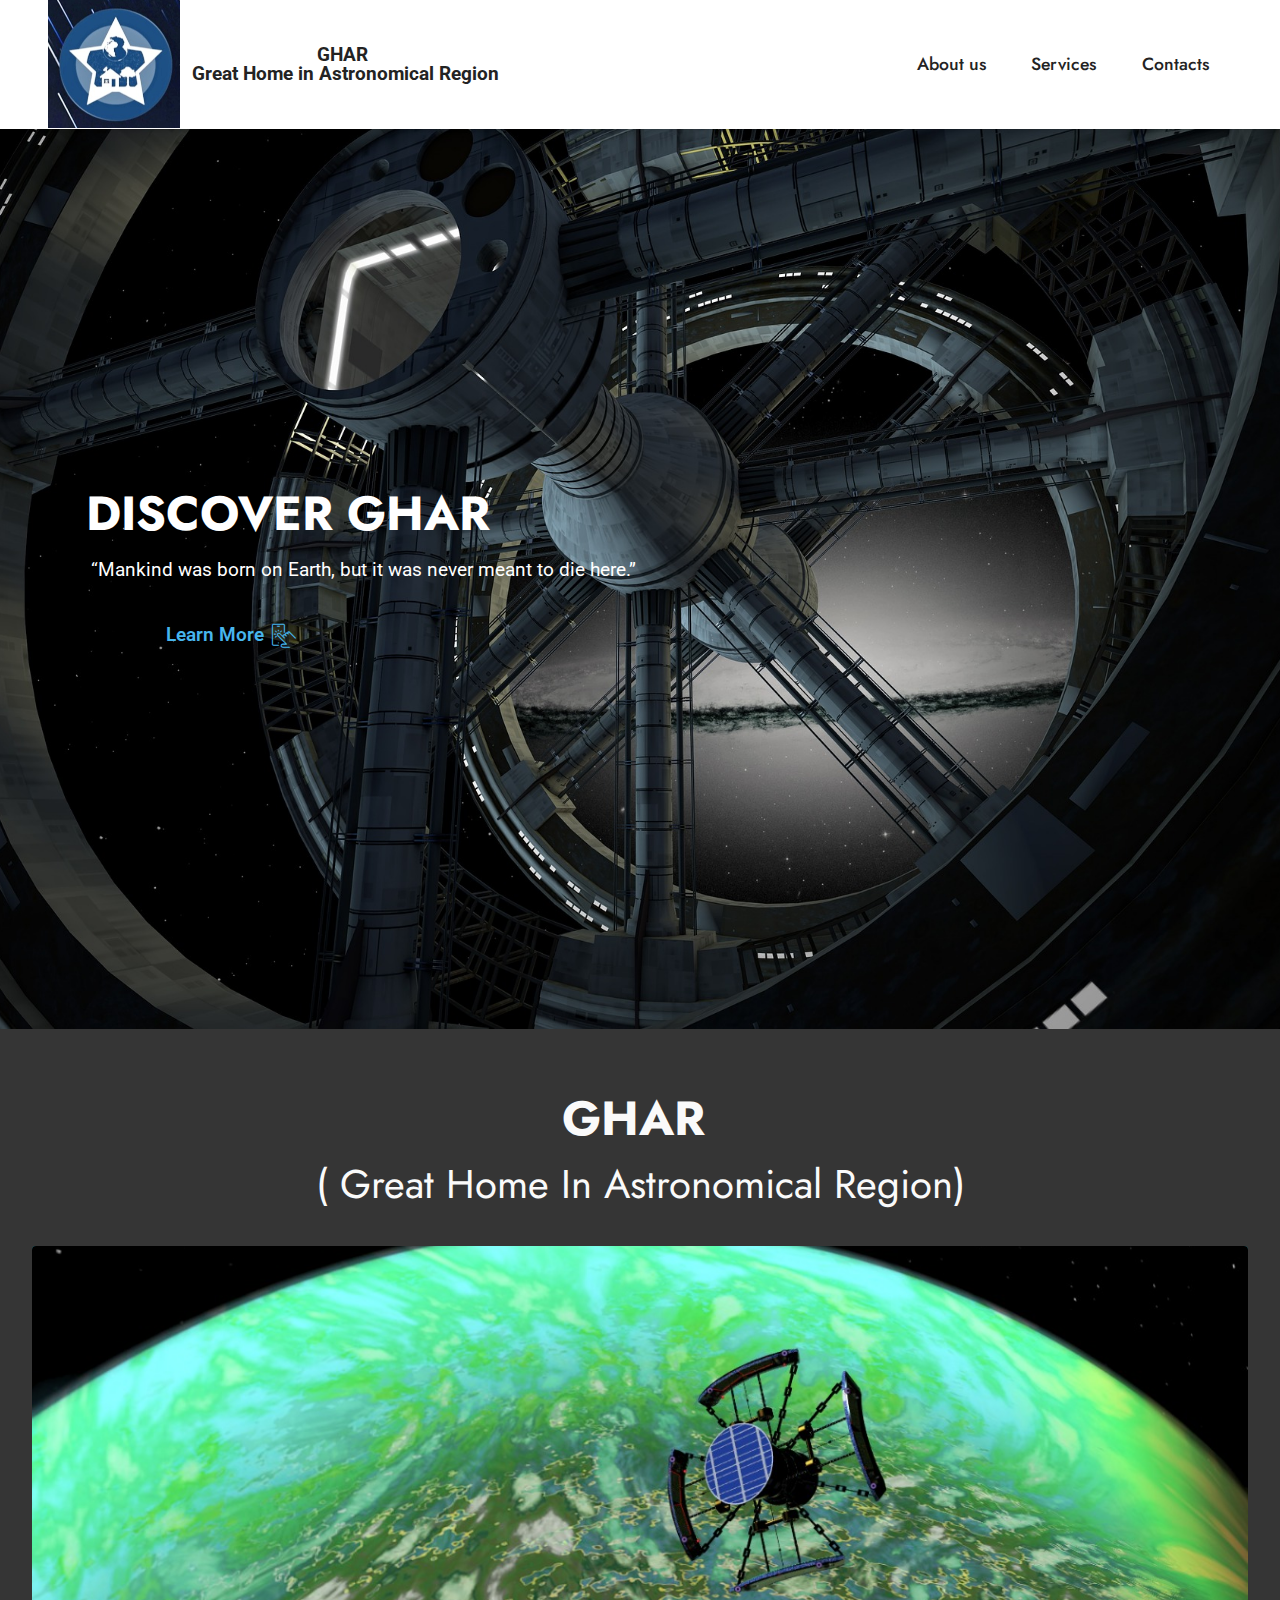
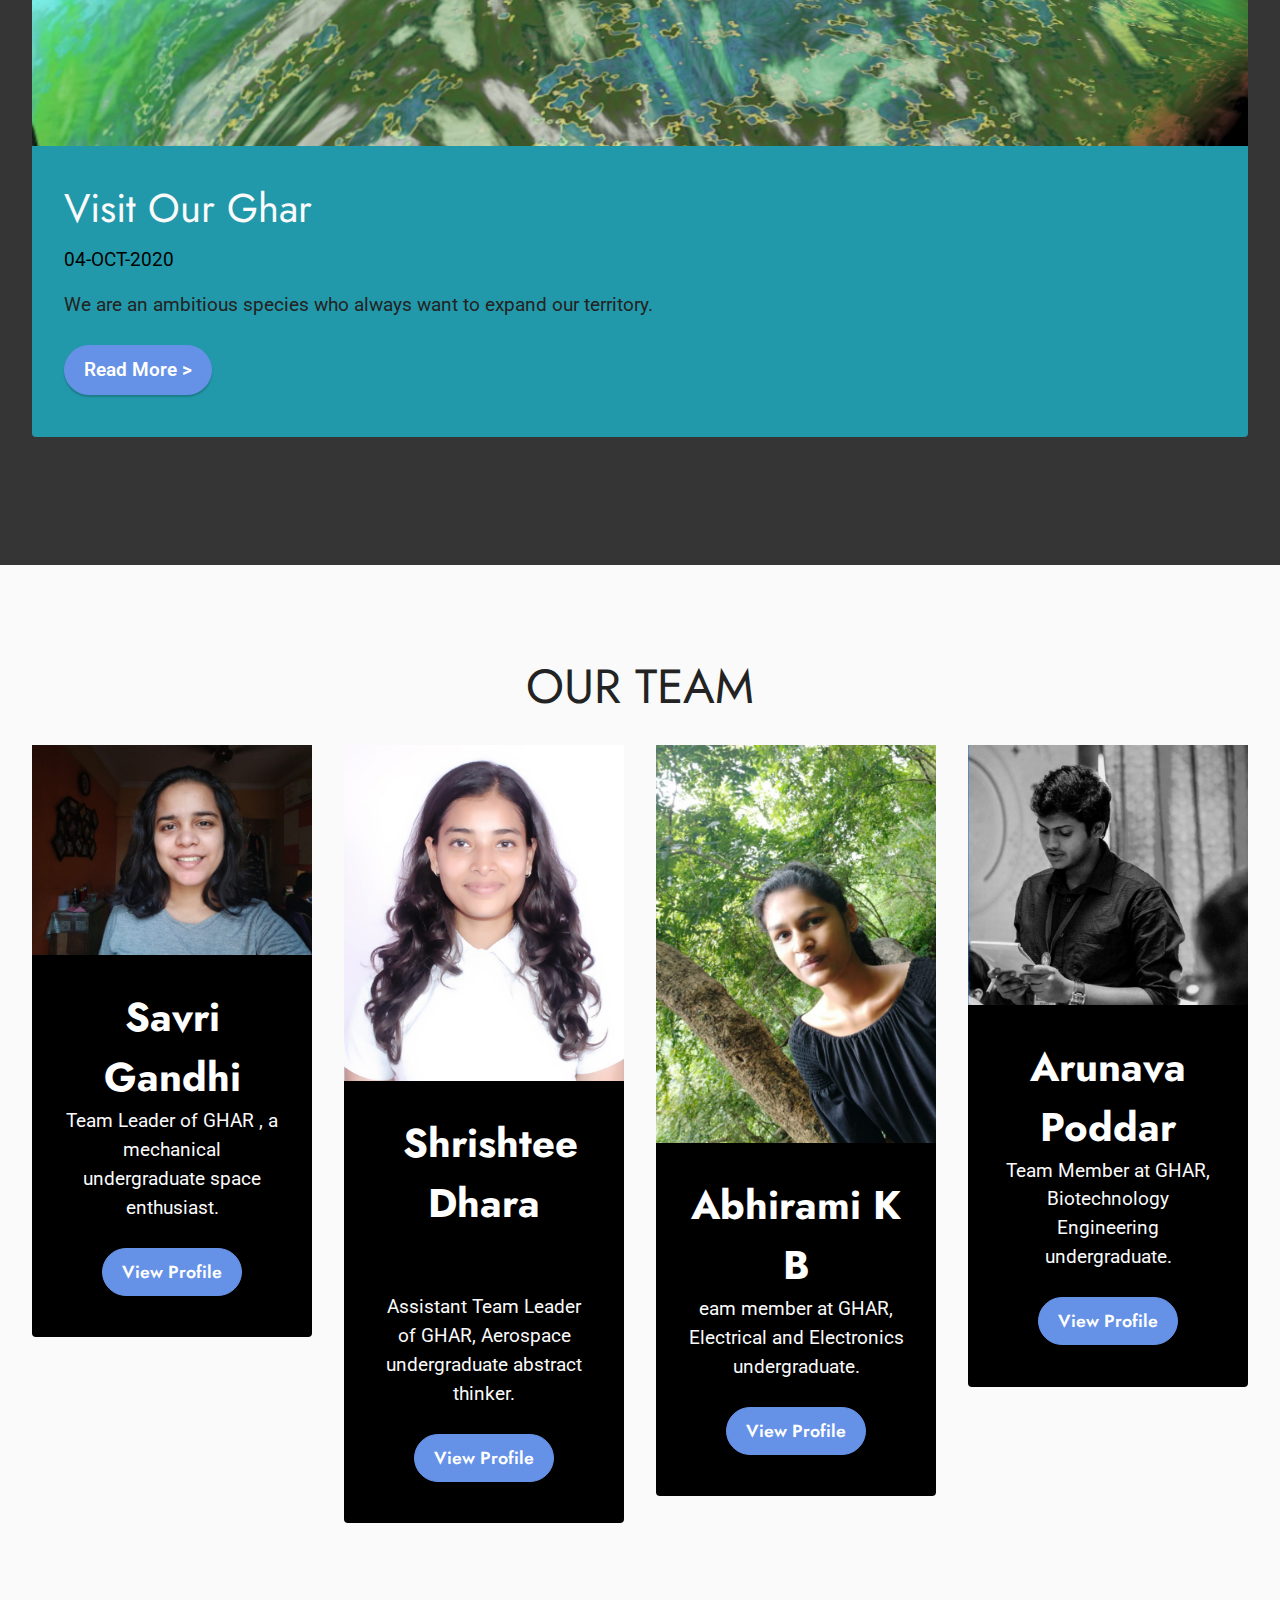
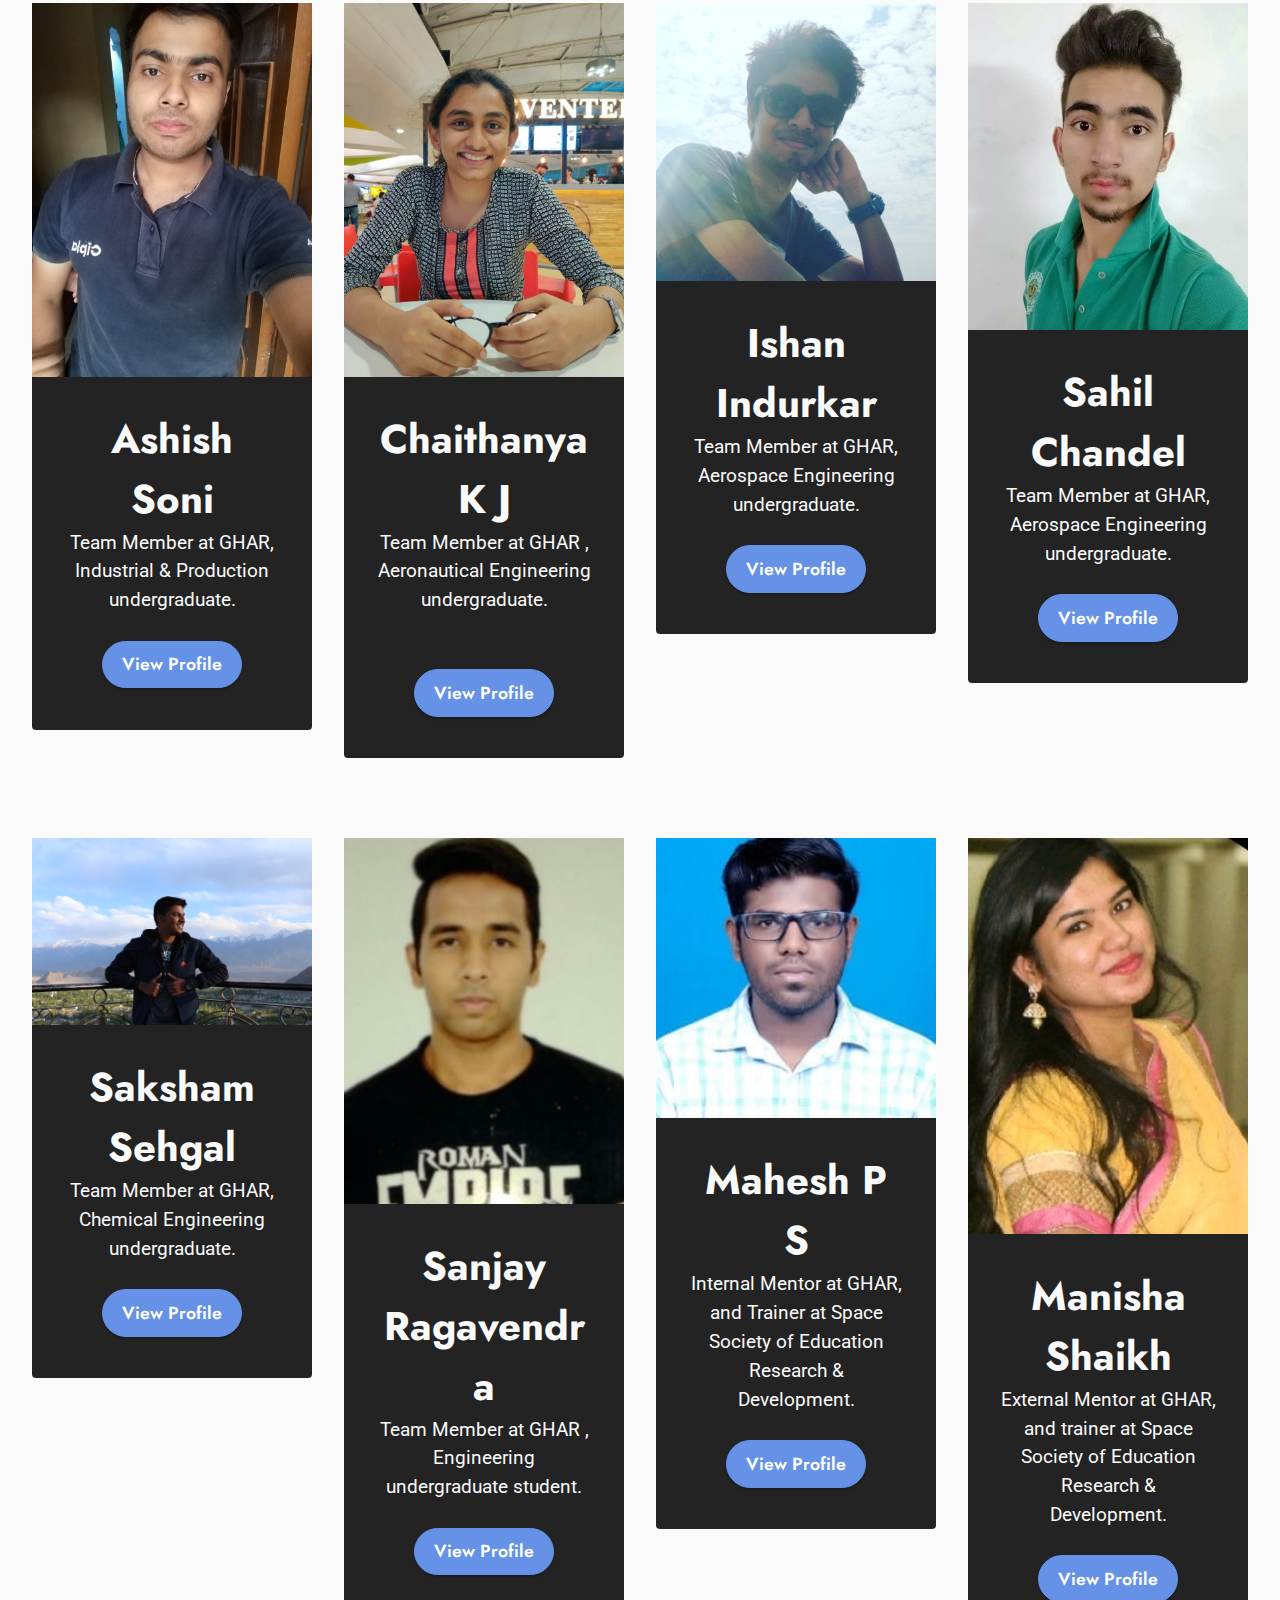
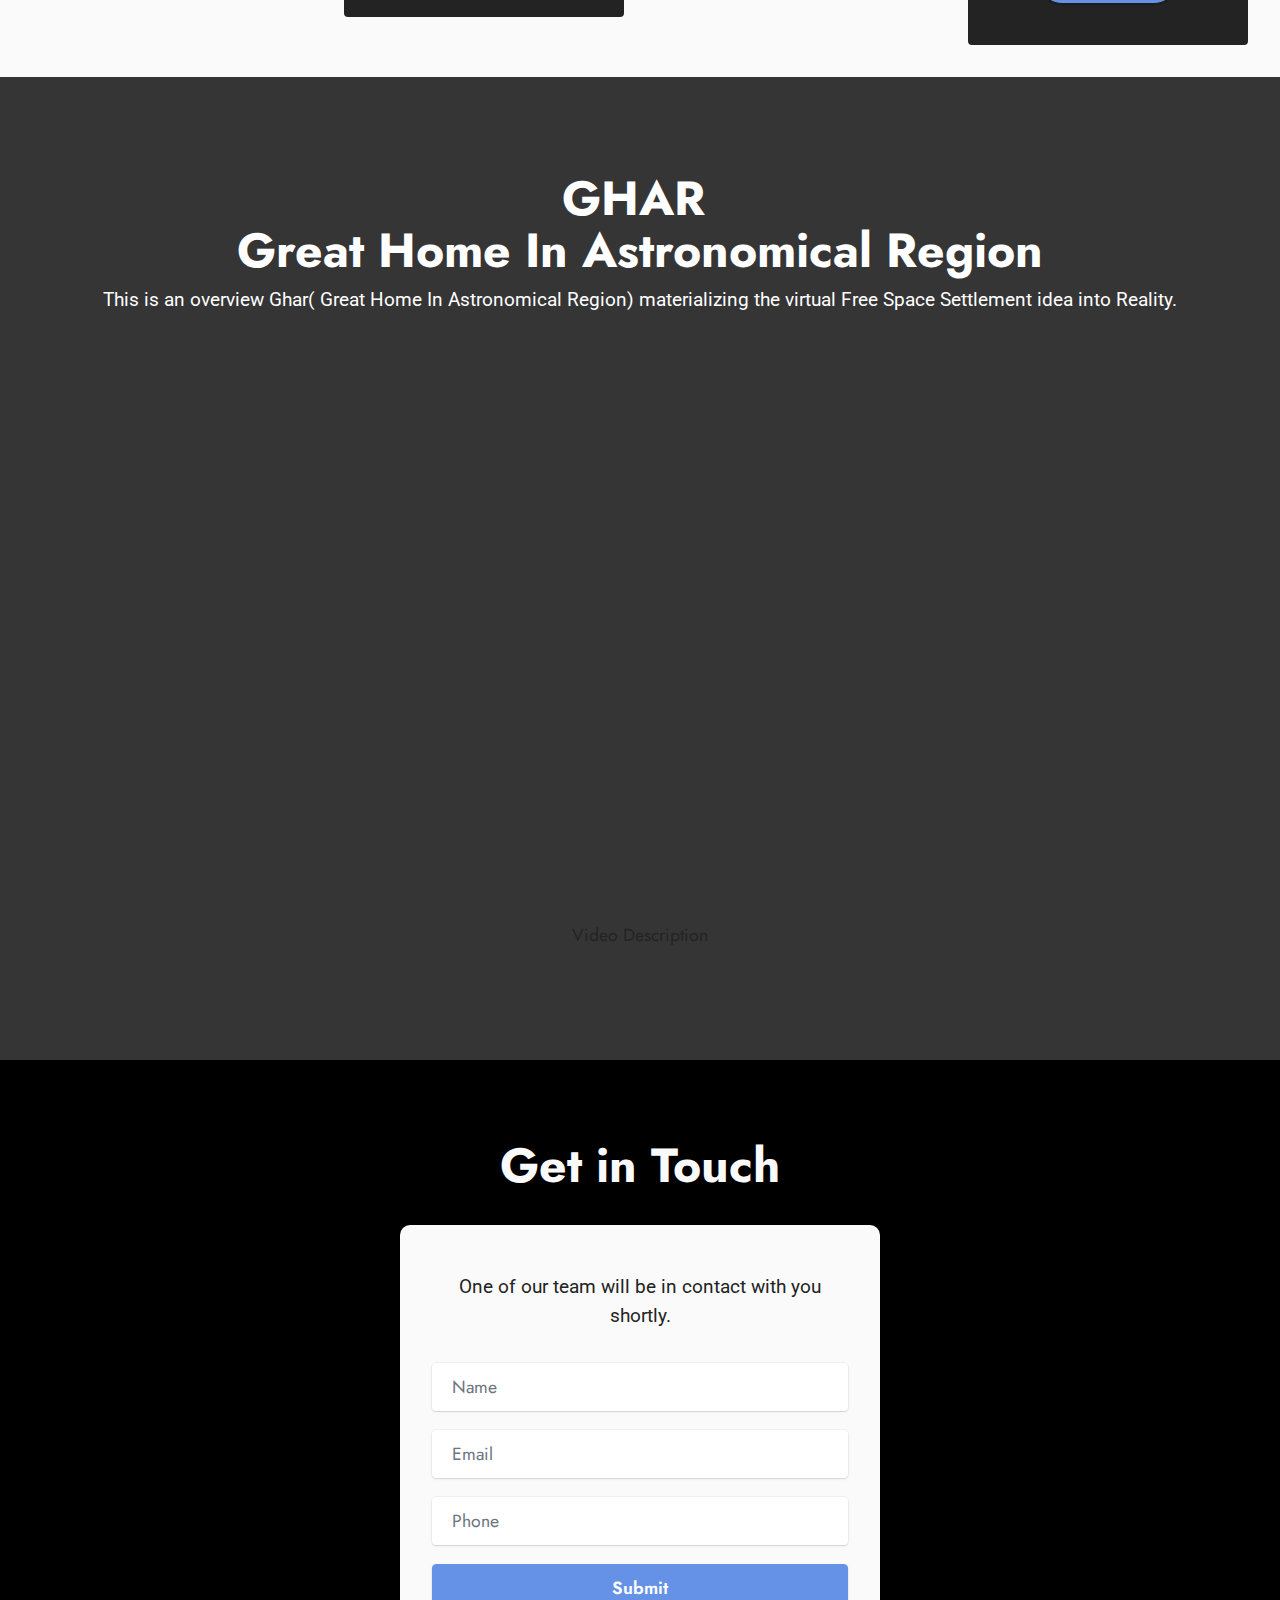
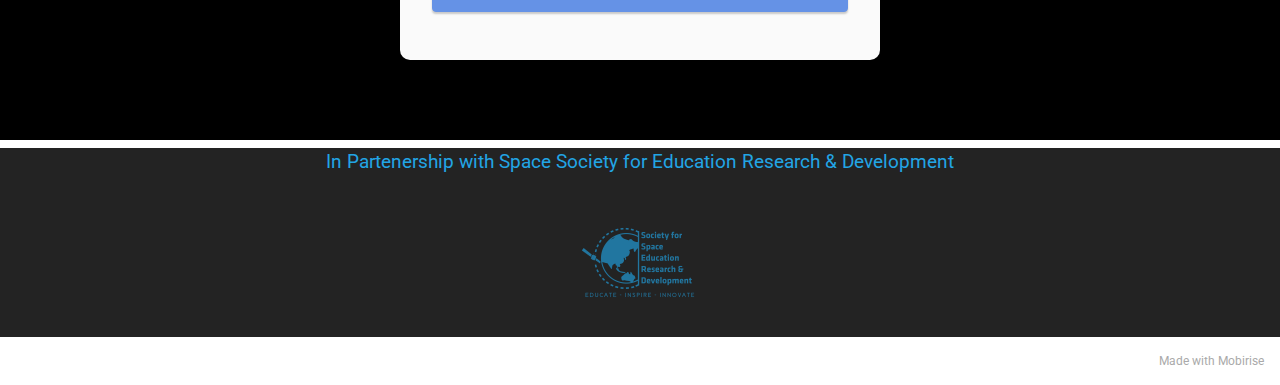
==== index.html @ 43062a73 "first commit" ====
<!DOCTYPE html>
<html  >
<head>
  <!-- Site made with Mobirise Website Builder v5.1.4, https://mobirise.com -->
  <meta charset="UTF-8">
  <meta http-equiv="X-UA-Compatible" content="IE=edge">
  <meta name="generator" content="Mobirise v5.1.4, mobirise.com">
  <meta name="viewport" content="width=device-width, initial-scale=1, minimum-scale=1">
  <link rel="shortcut icon" href="assets/images/img-20200918.jpeg" type="image/x-icon">
  <meta name="description" content="">
  
  
  <title>Home</title>
  <link rel="stylesheet" href="assets/web/assets/mobirise-icons/mobirise-icons.css">
  <link rel="stylesheet" href="assets/tether/tether.min.css">
  <link rel="stylesheet" href="assets/bootstrap/css/bootstrap.min.css">
  <link rel="stylesheet" href="assets/bootstrap/css/bootstrap-grid.min.css">
  <link rel="stylesheet" href="assets/bootstrap/css/bootstrap-reboot.min.css">
  <link rel="stylesheet" href="assets/dropdown/css/style.css">
  <link rel="stylesheet" href="assets/formstyler/jquery.formstyler.css">
  <link rel="stylesheet" href="assets/formstyler/jquery.formstyler.theme.css">
  <link rel="stylesheet" href="assets/datepicker/jquery.datetimepicker.min.css">
  <link rel="stylesheet" href="assets/socicon/css/styles.css">
  <link rel="stylesheet" href="assets/theme/css/style.css">
  <link rel="preload" as="style" href="assets/mobirise/css/mbr-additional.css"><link rel="stylesheet" href="assets/mobirise/css/mbr-additional.css" type="text/css">
  
  
  
  
</head>
<body>
  
  <section class="menu menu2 cid-scqDnvZBdP" once="menu" id="menu2-12">
    
    <nav class="navbar navbar-dropdown navbar-expand-lg">
        <div class="container-fluid">
            <div class="navbar-brand">
                <span class="navbar-logo">
                    <a href="index.html">
                        <img src="assets/images/img-20200918.jpeg" alt="Mobirise" style="height: 8rem;">
                    </a>
                </span>
                <span class="navbar-caption-wrap"><a class="navbar-caption text-black display-7" href="https://mobiri.se">&nbsp; &nbsp; &nbsp; &nbsp; &nbsp; &nbsp; &nbsp; &nbsp; &nbsp; &nbsp; &nbsp; &nbsp; &nbsp;GHAR<br>Great Home in Astronomical Region</a></span>
            </div>
            <button class="navbar-toggler" type="button" data-toggle="collapse" data-target="#navbarSupportedContent" aria-controls="navbarNavAltMarkup" aria-expanded="false" aria-label="Toggle navigation">
                <div class="hamburger">
                    <span></span>
                    <span></span>
                    <span></span>
                    <span></span>
                </div>
            </button>
            <div class="collapse navbar-collapse" id="navbarSupportedContent">
                <ul class="navbar-nav nav-dropdown nav-right" data-app-modern-menu="true"><li class="nav-item"><a class="nav-link link text-black text-primary display-4" href="page1.html">
                            About us</a></li>
                    <li class="nav-item"><a class="nav-link link text-black text-primary display-4" href="page4.html">
                            Services</a></li>
                    <li class="nav-item"><a class="nav-link link text-black text-primary display-4" href="page6.html">Contacts</a>
                    </li></ul>
                
                
            </div>
        </div>
    </nav>
</section>

<section class="header5 cid-scnBcgUCUK mbr-fullscreen" id="header5-3">

    

    

    <div class="container">
        <div class="row">
            <div class="col-12 col-lg-8">
                <h1 class="mbr-section-title mbr-fonts-style mbr-white mb-3 display-2"><strong>DISCOVER GHAR</strong></h1>
                
                <p class="mbr-text mbr-fonts-style mbr-white display-7">&nbsp;“Mankind was born on Earth, but it was never meant to die here.”</p>
                <div class="mbr-section-btn mt-3"><a class="btn btn-info-outline display-7" href="page3.html"><span class="mbri-touch mbr-iconfont mbr-iconfont-btn"></span>&nbsp; &nbsp; &nbsp; &nbsp; &nbsp; &nbsp; Learn More</a></div>
            </div>
        </div>
    </div>
</section>

<section class="content2 cid-scnMSJC30h" id="content2-4">
    
    
    <div class="container-fluid">
        <div class="mbr-section-head">
            <h4 class="mbr-section-title mbr-fonts-style align-center mb-0 display-2"><strong>GHAR&nbsp;</strong></h4>
            <h5 class="mbr-section-subtitle mbr-fonts-style align-center mb-0 mt-2 display-5">( Great Home In Astronomical Region)</h5>
        </div>
        <div class="row mt-4">
            
            
            <div class="item features-image сol-12 col-md-6 col-lg-12">
                <div class="item-wrapper">
                    <div class="item-img">
                        <img src="assets/images/whatsapp-image-2020-09-18-at-10.02.08-pm-2.jpeg" alt="" title="" data-slide-to="1">
                    </div>
                    <div class="item-content">
                        <h5 class="item-title mbr-fonts-style display-5"><a href="#top" class="text-white">V</a>isit Our Ghar</h5>
                        <h6 class="item-subtitle mbr-fonts-style mt-1 display-7">04-OCT-2020</h6>
                        <p class="mbr-text mbr-fonts-style mt-3 display-7">We are an ambitious species who always want to expand our territory.</p>
                    </div>
                    <div class="mbr-section-btn item-footer mt-2"><a href="page2.html" class="btn btn-primary item-btn display-7" target="_blank">Read More
                            &gt;</a></div>
                </div>
            </div>

        </div>
    </div>
</section>

<section class="team1 cid-scnSsCZl9y" id="team1-6">
    

    
    <div class="container-fluid">
        <div class="row justify-content-center">
            <div class="col-12">
                <h3 class="mbr-section-title mbr-fonts-style align-center mb-4 display-2">OUR TEAM</h3>
                
            </div>
            <div class="col-sm-6 col-lg-3">
                <div class="card-wrap">
                    <div class="image-wrap">
                        <img src="assets/images/savri.jpeg" alt="">
                    </div>
                    <div class="content-wrap">
                        <h5 class="mbr-section-title card-title mbr-fonts-style align-center m-0 display-5">
                            <strong>Savri Gandhi</strong></h5>
                        
                        <p class="card-text mbr-fonts-style align-center display-7">
                            Team Leader of GHAR , a mechanical undergraduate space enthusiast.
                        </p>
                        
                        <div class="mbr-section-btn card-btn align-center"><a class="btn btn-primary display-4" href="page1.html">View
                                Profile</a></div>
                    </div>
                </div>
            </div>

            <div class="col-sm-6 col-lg-3">
                <div class="card-wrap">
                    <div class="image-wrap">
                        <img src="assets/images/shrishtee.jpg" alt="">
                    </div>
                    <div class="content-wrap">
                        <h5 class="mbr-section-title card-title mbr-fonts-style align-center m-0 display-5"><strong>&nbsp;Shrishtee Dhara</strong><br><div><strong><br></strong></div></h5>
                        
                        <p class="card-text mbr-fonts-style align-center display-7">
                            Assistant Team Leader of GHAR, Aerospace undergraduate abstract thinker.
                        </p>
                        
                        <div class="mbr-section-btn card-btn align-center"><a class="btn btn-primary display-4" href="page1.html">View
                                Profile</a></div>
                    </div>
                </div>
            </div>

            <div class="col-sm-6 col-lg-3">
                <div class="card-wrap">
                    <div class="image-wrap">
                        <img src="assets/images/whatsapp-image-2020-09-19-at-11.09.50-am.jpeg" alt="">
                    </div>
                    <div class="content-wrap">
                        <h5 class="mbr-section-title card-title mbr-fonts-style align-center m-0 display-5">
                            <strong>Abhirami K B</strong></h5>
                        
                        <p class="card-text mbr-fonts-style align-center display-7">
                            eam member at GHAR,  Electrical and Electronics undergraduate.
                        </p>
                        
                        <div class="mbr-section-btn card-btn align-center"><a class="btn btn-primary display-4" href="page1.html">View
                                Profile</a></div>
                    </div>
                </div>
            </div>

            <div class="col-sm-6 col-lg-3">
                <div class="card-wrap">
                    <div class="image-wrap">
                        <img src="assets/images/arunava.jpeg" alt="">
                    </div>
                    <div class="content-wrap">
                        <h5 class="mbr-section-title card-title mbr-fonts-style align-center m-0 display-5">
                            <strong>Arunava Poddar</strong></h5>
                        
                        <p class="card-text mbr-fonts-style align-center display-7">
                            Team Member at GHAR, Biotechnology Engineering undergraduate.
                        </p>
                        
                        <div class="mbr-section-btn card-btn align-center"><a class="btn btn-primary display-4" href="page1.html">View
                                Profile</a></div>
                    </div>
                </div>
            </div>
        </div>
    </div>
</section>

<section class="team1 cid-scnRM4qOjs" id="team1-5">
    

    
    <div class="container-fluid">
        <div class="row justify-content-center">
            
            <div class="col-sm-6 col-lg-3">
                <div class="card-wrap">
                    <div class="image-wrap">
                        <img src="assets/images/ashish.jpg" alt="">
                    </div>
                    <div class="content-wrap">
                        <h5 class="mbr-section-title card-title mbr-fonts-style align-center m-0 display-5">
                            <strong>Ashish Soni</strong></h5>
                        
                        <p class="card-text mbr-fonts-style align-center display-7">
                            Team Member at GHAR, Industrial &amp; Production undergraduate.
                        </p>
                        
                        <div class="mbr-section-btn card-btn align-center"><a class="btn btn-primary display-4" href="page1.html">View
                                Profile</a></div>
                    </div>
                </div>
            </div>

            <div class="col-sm-6 col-lg-3">
                <div class="card-wrap">
                    <div class="image-wrap">
                        <img src="assets/images/chaithanya.jpeg" alt="">
                    </div>
                    <div class="content-wrap">
                        <h5 class="mbr-section-title card-title mbr-fonts-style align-center m-0 display-5"><strong>Chaithanya</strong><br><strong>K J</strong></h5>
                        
                        <p class="card-text mbr-fonts-style align-center display-7">Team Member at GHAR , Aeronautical Engineering undergraduate.
<br>
<br></p>
                        
                        <div class="mbr-section-btn card-btn align-center"><a class="btn btn-primary display-4" href="page1.html">View
                                Profile</a></div>
                    </div>
                </div>
            </div>

            <div class="col-sm-6 col-lg-3">
                <div class="card-wrap">
                    <div class="image-wrap">
                        <img src="assets/images/ishan.jpg" alt="">
                    </div>
                    <div class="content-wrap">
                        <h5 class="mbr-section-title card-title mbr-fonts-style align-center m-0 display-5">
                            <strong>Ishan Indurkar</strong></h5>
                        
                        <p class="card-text mbr-fonts-style align-center display-7">
                            Team Member at GHAR, Aerospace Engineering undergraduate.
                        </p>
                        
                        <div class="mbr-section-btn card-btn align-center"><a class="btn btn-primary display-4" href="page1.html">View
                                Profile</a></div>
                    </div>
                </div>
            </div>

            <div class="col-sm-6 col-lg-3">
                <div class="card-wrap">
                    <div class="image-wrap">
                        <img src="assets/images/sahil.jpg" alt="">
                    </div>
                    <div class="content-wrap">
                        <h5 class="mbr-section-title card-title mbr-fonts-style align-center m-0 display-5">
                            <strong>Sahil Chandel</strong></h5>
                        
                        <p class="card-text mbr-fonts-style align-center display-7">
                            Team Member at GHAR, Aerospace Engineering undergraduate.
                        </p>
                        
                        <div class="mbr-section-btn card-btn align-center"><a class="btn btn-primary display-4" href="page1.html">View
                                Profile</a></div>
                    </div>
                </div>
            </div>
        </div>
    </div>
</section>

<section class="team1 cid-scnSHO1whN" id="team1-7">
    

    
    <div class="container-fluid">
        <div class="row justify-content-center">
            
            <div class="col-sm-6 col-lg-3">
                <div class="card-wrap">
                    <div class="image-wrap">
                        <img src="assets/images/saksham.jpg" alt="">
                    </div>
                    <div class="content-wrap">
                        <h5 class="mbr-section-title card-title mbr-fonts-style align-center m-0 display-5">
                            <strong>Saksham Sehgal</strong></h5>
                        
                        <p class="card-text mbr-fonts-style align-center display-7">
                            Team Member at GHAR, Chemical Engineering undergraduate.
                        </p>
                        
                        <div class="mbr-section-btn card-btn align-center"><a class="btn btn-primary display-4" href="page1.html#top">View
                                Profile</a></div>
                    </div>
                </div>
            </div>

            <div class="col-sm-6 col-lg-3">
                <div class="card-wrap">
                    <div class="image-wrap">
                        <img src="assets/images/sanjay.jpeg" alt="">
                    </div>
                    <div class="content-wrap">
                        <h5 class="mbr-section-title card-title mbr-fonts-style align-center m-0 display-5"><strong>Sanjay Ragavendra</strong></h5>
                        
                        <p class="card-text mbr-fonts-style align-center display-7">
                            Team Member at GHAR , Engineering undergraduate student.
                        </p>
                        
                        <div class="mbr-section-btn card-btn align-center"><a class="btn btn-primary display-4" href="page1.html">View
                                Profile</a></div>
                    </div>
                </div>
            </div>

            <div class="col-sm-6 col-lg-3">
                <div class="card-wrap">
                    <div class="image-wrap">
                        <img src="assets/images/whatsapp-image-2020-09-19-at-2.46.21-pm.jpeg" alt="">
                    </div>
                    <div class="content-wrap">
                        <h5 class="mbr-section-title card-title mbr-fonts-style align-center m-0 display-5">
                            <strong>Mahesh P S</strong></h5>
                        
                        <p class="card-text mbr-fonts-style align-center display-7">
                            Internal Mentor at GHAR, and Trainer at Space Society of Education Research &amp; Development.
                        </p>
                        
                        <div class="mbr-section-btn card-btn align-center"><a class="btn btn-primary display-4" href="page1.html">View
                                Profile</a></div>
                    </div>
                </div>
            </div>

            <div class="col-sm-6 col-lg-3">
                <div class="card-wrap">
                    <div class="image-wrap">
                        <img src="assets/images/whatsapp-image-2020-10-04-at-1.12.18-am-1.jpeg" alt="">
                    </div>
                    <div class="content-wrap">
                        <h5 class="mbr-section-title card-title mbr-fonts-style align-center m-0 display-5">
                            <strong>Manisha Shaikh</strong></h5>
                        
                        <p class="card-text mbr-fonts-style align-center display-7">
                            External Mentor at GHAR, and trainer at  Space Society of Education Research &amp; Development.
                        </p>
                        
                        <div class="mbr-section-btn card-btn align-center"><a class="btn btn-primary display-4" href="page1.html">View
                                Profile</a></div>
                    </div>
                </div>
            </div>
        </div>
    </div>
</section>

<section class="video2 cid-sco1nKkfFO" id="video2-b">
    
    <div class="container-fluid">
        <div class="mbr-section-head">
            <h4 class="mbr-section-title mbr-fonts-style mb-0 display-2"><strong>
</strong><strong>GHAR&nbsp;</strong><div><strong>Great Home  In Astronomical Region</strong></div></h4>
            <h5 class="mbr-section-subtitle mbr-fonts-style mb-0 mt-2 display-7">This is an overview Ghar( Great Home In Astronomical Region) materializing the virtual  Free Space Settlement idea into Reality.</h5>
        </div>
        <div class="row justify-content-center mt-4">
            <div class="col-12 col-md-10 video-block">
                <div class="video-wrapper"><iframe class="mbr-embedded-video" src="https://www.youtube.com/embed/SiAWsEVXSsI?rel=0&amp;amp;showinfo=0&amp;autoplay=0&amp;loop=1&amp;playlist=SiAWsEVXSsI" width="1280" height="720" frameborder="0" allowfullscreen></iframe></div>
                <p class="mbr-text pt-2 mbr-fonts-style display-4">
                    Video Description</p>
            </div>
        </div>
    </div>
</section>

<section class="form7 cid-sco2lfPu9M" id="form7-c">
    
    
    <div class="container-fluid">
        <div class="mbr-section-head">
            <h3 class="mbr-section-title mbr-fonts-style align-center mb-0 display-2">
                <strong>Get in Touch</strong>
            </h3>
            
        </div>
        <div class="row justify-content-center mt-4">
            <div class="col-lg-8 mx-auto mbr-form" data-form-type="formoid">
                <form action="https://mobirise.eu/" method="POST" class="mbr-form form-with-styler mx-auto" data-form-title="Form Name"><input type="hidden" name="email" data-form-email="true" value="lYOd7QyeZ1qCd3fjA8U1o+JxtVrUhR7jkcw4ZWvYOfRMK33Sd+93iRNIFNrggWBL3nld9Vk3CM0ZCP5HFBXytjmUnpD17dxBKLvxLBdPIrpJaLJlfKikTRDmyIKpATkQ">
                    <p class="mbr-text mbr-fonts-style align-center mb-4 display-7">
                        One of our team will be in contact with you shortly.
                    </p>
                    <div class="">
                        <div hidden="hidden" data-form-alert="" class="alert alert-success col-12">Thanks for filling
                            out the form!</div>
                        <div hidden="hidden" data-form-alert-danger="" class="alert alert-danger col-12">Oops...! some
                            problem!</div>
                    </div>
                    <div class="dragArea row">
                        <div class="col-lg-12 col-md-12 col-sm-12 form-group" data-for="name">
                            <input type="text" name="name" placeholder="Name" data-form-field="name" class="form-control" value="" id="name-form7-c">
                        </div>
                        <div class="col-lg-12 col-md-12 col-sm-12 form-group" data-for="email">
                            <input type="email" name="email" placeholder="Email" data-form-field="email" class="form-control" value="" id="email-form7-c">
                        </div>
                        <div data-for="phone" class="col-lg-12 col-md-12 col-sm-12 form-group">
                            <input type="tel" name="phone" placeholder="Phone" data-form-field="phone" class="form-control" pattern="[0-9]{3}-[0-9]{3}-[0-9]{4}" value="" id="phone-form7-c">
                        </div>
                        <div class="col-auto mbr-section-btn align-center">
                            <button type="submit" class="btn btn-primary display-4">Submit</button>
                        </div>
                    </div>
                </form>
            </div>
        </div>
    </div>
</section>

<section class="clients1 cid-sco59koRHY" id="clients1-g">
    
    <div class="images-container container-fluid">
        <div class="mbr-section-head">
            
            
            <p class="mbr-text mbr-fonts-style align-center mt-2 display-7">
                In Partenership with Space Society for Education Research &amp; Development</p>
        </div>
        <div class="row justify-content-center mt-4">
            <div class="col-md-3 card">
                <img src="assets/images/for-cad-1-240x160.png" alt="">
            </div>
            
            
            
            
            
            
            
        </div>
    </div>
</section><section style="background-color: #fff; font-family: -apple-system, BlinkMacSystemFont, 'Segoe UI', 'Roboto', 'Helvetica Neue', Arial, sans-serif; color:#aaa; font-size:12px; padding: 0; align-items: center; display: flex;"><a href="https://mobirise.site/j" style="flex: 1 1; height: 3rem; padding-left: 1rem;"></a><p style="flex: 0 0 auto; margin:0; padding-right:1rem;">Made with <a href="https://mobirise.site/a" style="color:#aaa;">Mobirise</a></p></section><script src="assets/web/assets/jquery/jquery.min.js"></script>  <script src="assets/popper/popper.min.js"></script>  <script src="assets/tether/tether.min.js"></script>  <script src="assets/bootstrap/js/bootstrap.min.js"></script>  <script src="assets/smoothscroll/smooth-scroll.js"></script>  <script src="assets/dropdown/js/nav-dropdown.js"></script>  <script src="assets/dropdown/js/navbar-dropdown.js"></script>  <script src="assets/touchswipe/jquery.touch-swipe.min.js"></script>  <script src="assets/playervimeo/vimeo_player.js"></script>  <script src="assets/formstyler/jquery.formstyler.js"></script>  <script src="assets/formstyler/jquery.formstyler.min.js"></script>  <script src="assets/datepicker/jquery.datetimepicker.full.js"></script>  <script src="assets/theme/js/script.js"></script>  <script src="assets/formoid/formoid.min.js"></script>  
  
  
</body>
</html>
---- assets/web/assets/mobirise-icons/mobirise-icons.css ----
@font-face {
  font-family: 'MobiriseIcons';
  src:  url('mobirise-icons.eot?spat4u');
  src:  url('mobirise-icons.eot?spat4u#iefix') format('embedded-opentype'),
    url('mobirise-icons.ttf?spat4u') format('truetype'),
    url('mobirise-icons.woff?spat4u') format('woff'),
    url('mobirise-icons.svg?spat4u#MobiriseIcons') format('svg');
  font-weight: normal;
  font-style: normal;
  font-display: swap;
}

[class^="mbri-"], [class*=" mbri-"] {
  /* use !important to prevent issues with browser extensions that change fonts */
  font-family: MobiriseIcons !important;
  speak: none;
  font-style: normal;
  font-weight: normal;
  font-variant: normal;
  text-transform: none;
  line-height: 1;

  /* Better Font Rendering =========== */
  -webkit-font-smoothing: antialiased;
  -moz-osx-font-smoothing: grayscale;
}

.mbri-add-submenu:before {
  content: "\e900";
}
.mbri-alert:before {
  content: "\e901";
}
.mbri-align-center:before {
  content: "\e902";
}
.mbri-align-justify:before {
  content: "\e903";
}
.mbri-align-left:before {
  content: "\e904";
}
.mbri-align-right:before {
  content: "\e905";
}
.mbri-android:before {
  content: "\e906";
}
.mbri-apple:before {
  content: "\e907";
}
.mbri-arrow-down:before {
  content: "\e908";
}
.mbri-arrow-next:before {
  content: "\e909";
}
.mbri-arrow-prev:before {
  content: "\e90a";
}
.mbri-arrow-up:before {
  content: "\e90b";
}
.mbri-bold:before {
  content: "\e90c";
}
.mbri-bookmark:before {
  content: "\e90d";
}
.mbri-bootstrap:before {
  content: "\e90e";
}
.mbri-briefcase:before {
  content: "\e90f";
}
.mbri-browse:before {
  content: "\e910";
}
.mbri-bulleted-list:before {
  content: "\e911";
}
.mbri-calendar:before {
  content: "\e912";
}
.mbri-camera:before {
  content: "\e913";
}
.mbri-cart-add:before {
  content: "\e914";
}
.mbri-cart-full:before {
  content: "\e915";
}
.mbri-cash:before {
  content: "\e916";
}
.mbri-change-style:before {
  content: "\e917";
}
.mbri-chat:before {
  content: "\e918";
}
.mbri-clock:before {
  content: "\e919";
}
.mbri-close:before {
  content: "\e91a";
}
.mbri-cloud:before {
  content: "\e91b";
}
.mbri-code:before {
  content: "\e91c";
}
.mbri-contact-form:before {
  content: "\e91d";
}
.mbri-credit-card:before {
  content: "\e91e";
}
.mbri-cursor-click:before {
  content: "\e91f";
}
.mbri-cust-feedback:before {
  content: "\e920";
}
.mbri-database:before {
  content: "\e921";
}
.mbri-delivery:before {
  content: "\e922";
}
.mbri-desktop:before {
  content: "\e923";
}
.mbri-devices:before {
  content: "\e924";
}
.mbri-down:before {
  content: "\e925";
}
.mbri-download:before {
  content: "\e989";
}
.mbri-drag-n-drop:before {
  content: "\e927";
}
.mbri-drag-n-drop2:before {
  content: "\e928";
}
.mbri-edit:before {
  content: "\e929";
}
.mbri-edit2:before {
  content: "\e92a";
}
.mbri-error:before {
  content: "\e92b";
}
.mbri-extension:before {
  content: "\e92c";
}
.mbri-features:before {
  content: "\e92d";
}
.mbri-file:before {
  content: "\e92e";
}
.mbri-flag:before {
  content: "\e92f";
}
.mbri-folder:before {
  content: "\e930";
}
.mbri-gift:before {
  content: "\e931";
}
.mbri-github:before {
  content: "\e932";
}
.mbri-globe:before {
  content: "\e933";
}
.mbri-globe-2:before {
  content: "\e934";
}
.mbri-growing-chart:before {
  content: "\e935";
}
.mbri-hearth:before {
  content: "\e936";
}
.mbri-help:before {
  content: "\e937";
}
.mbri-home:before {
  content: "\e938";
}
.mbri-hot-cup:before {
  content: "\e939";
}
.mbri-idea:before {
  content: "\e93a";
}
.mbri-image-gallery:before {
  content: "\e93b";
}
.mbri-image-slider:before {
  content: "\e93c";
}
.mbri-info:before {
  content: "\e93d";
}
.mbri-italic:before {
  content: "\e93e";
}
.mbri-key:before {
  content: "\e93f";
}
.mbri-laptop:before {
  content: "\e940";
}
.mbri-layers:before {
  content: "\e941";
}
.mbri-left-right:before {
  content: "\e942";
}
.mbri-left:before {
  content: "\e943";
}
.mbri-letter:before {
  content: "\e944";
}
.mbri-like:before {
  content: "\e945";
}
.mbri-link:before {
  content: "\e946";
}
.mbri-lock:before {
  content: "\e947";
}
.mbri-login:before {
  content: "\e948";
}
.mbri-logout:before {
  content: "\e949";
}
.mbri-magic-stick:before {
  content: "\e94a";
}
.mbri-map-pin:before {
  content: "\e94b";
}
.mbri-menu:before {
  content: "\e94c";
}
.mbri-mobile:before {
  content: "\e94d";
}
.mbri-mobile2:before {
  content: "\e94e";
}
.mbri-mobirise:before {
  content: "\e94f";
}
.mbri-more-horizontal:before {
  content: "\e950";
}
.mbri-more-vertical:before {
  content: "\e951";
}
.mbri-music:before {
  content: "\e952";
}
.mbri-new-file:before {
  content: "\e953";
}
.mbri-numbered-list:before {
  content: "\e954";
}
.mbri-opened-folder:before {
  content: "\e955";
}
.mbri-pages:before {
  content: "\e956";
}
.mbri-paper-plane:before {
  content: "\e957";
}
.mbri-paperclip:before {
  content: "\e958";
}
.mbri-photo:before {
  content: "\e959";
}
.mbri-photos:before {
  content: "\e95a";
}
.mbri-pin:before {
  content: "\e95b";
}
.mbri-play:before {
  content: "\e95c";
}
.mbri-plus:before {
  content: "\e95d";
}
.mbri-preview:before {
  content: "\e95e";
}
.mbri-print:before {
  content: "\e95f";
}
.mbri-protect:before {
  content: "\e960";
}
.mbri-question:before {
  content: "\e961";
}
.mbri-quote-left:before {
  content: "\e962";
}
.mbri-quote-right:before {
  content: "\e963";
}
.mbri-refresh:before {
  content: "\e964";
}
.mbri-responsive:before {
  content: "\e965";
}
.mbri-right:before {
  content: "\e966";
}
.mbri-rocket:before {
  content: "\e967";
}
.mbri-sad-face:before {
  content: "\e968";
}
.mbri-sale:before {
  content: "\e969";
}
.mbri-save:before {
  content: "\e96a";
}
.mbri-search:before {
  content: "\e96b";
}
.mbri-setting:before {
  content: "\e96c";
}
.mbri-setting2:before {
  content: "\e96d";
}
.mbri-setting3:before {
  content: "\e96e";
}
.mbri-share:before {
  content: "\e96f";
}
.mbri-shopping-bag:before {
  content: "\e970";
}
.mbri-shopping-basket:before {
  content: "\e971";
}
.mbri-shopping-cart:before {
  content: "\e972";
}
.mbri-sites:before {
  content: "\e973";
}
.mbri-smile-face:before {
  content: "\e974";
}
.mbri-speed:before {
  content: "\e975";
}
.mbri-star:before {
  content: "\e976";
}
.mbri-success:before {
  content: "\e977";
}
.mbri-sun:before {
  content: "\e978";
}
.mbri-sun2:before {
  content: "\e979";
}
.mbri-tablet:before {
  content: "\e97a";
}
.mbri-tablet-vertical:before {
  content: "\e97b";
}
.mbri-target:before {
  content: "\e97c";
}
.mbri-timer:before {
  content: "\e97d";
}
.mbri-to-ftp:before {
  content: "\e97e";
}
.mbri-to-local-drive:before {
  content: "\e97f";
}
.mbri-touch-swipe:before {
  content: "\e980";
}
.mbri-touch:before {
  content: "\e981";
}
.mbri-trash:before {
  content: "\e982";
}
.mbri-underline:before {
  content: "\e983";
}
.mbri-unlink:before {
  content: "\e984";
}
.mbri-unlock:before {
  content: "\e985";
}
.mbri-up-down:before {
  content: "\e986";
}
.mbri-up:before {
  content: "\e987";
}
.mbri-update:before {
  content: "\e988";
}
.mbri-upload:before {
 content: "\e926"; 
}
.mbri-user:before {
  content: "\e98a";
}
.mbri-user2:before {
  content: "\e98b";
}
.mbri-users:before {
  content: "\e98c";
}
.mbri-video:before {
  content: "\e98d";
}
.mbri-video-play:before {
  content: "\e98e";
}
.mbri-watch:before {
  content: "\e98f";
}
.mbri-website-theme:before {
  content: "\e990";
}
.mbri-wifi:before {
  content: "\e991";
}
.mbri-windows:before {
  content: "\e992";
}
.mbri-zoom-out:before {
  content: "\e993";
}
.mbri-redo:before {
  content: "\e994";
}
.mbri-undo:before {
  content: "\e995";
}
---- assets/dropdown/css/style.css ----
.navbar-dropdown {
  left: 0;
  padding: 0;
  position: absolute;
  right: 0;
  top: 0;
  transition: all 0.45s ease;
  z-index: 1030;
  background: #282828; }
  .navbar-dropdown .navbar-logo {
    margin-right: 0.8rem;
    transition: margin 0.3s ease-in-out;
    vertical-align: middle; }
    .navbar-dropdown .navbar-logo img {
      height: 3.125rem;
      transition: all 0.3s ease-in-out; }
    .navbar-dropdown .navbar-logo.mbr-iconfont {
      font-size: 3.125rem;
      line-height: 3.125rem; }
  .navbar-dropdown .navbar-caption {
    font-weight: 700;
    white-space: normal;
    vertical-align: -4px;
    line-height: 3.125rem !important; }
    .navbar-dropdown .navbar-caption, .navbar-dropdown .navbar-caption:hover {
      color: inherit;
      text-decoration: none; }
  .navbar-dropdown .mbr-iconfont + .navbar-caption {
    vertical-align: -1px; }
  .navbar-dropdown.navbar-fixed-top {
    position: fixed; }
  .navbar-dropdown .navbar-brand span {
    vertical-align: -4px; }
  .navbar-dropdown.bg-color.transparent {
    background: none; }
  .navbar-dropdown.navbar-short .navbar-brand {
    padding: 0.625rem 0; }
    .navbar-dropdown.navbar-short .navbar-brand span {
      vertical-align: -1px; }
  .navbar-dropdown.navbar-short .navbar-caption {
    line-height: 2.375rem !important;
    vertical-align: -2px; }
  .navbar-dropdown.navbar-short .navbar-logo {
    margin-right: 0.5rem; }
    .navbar-dropdown.navbar-short .navbar-logo img {
      height: 2.375rem; }
    .navbar-dropdown.navbar-short .navbar-logo.mbr-iconfont {
      font-size: 2.375rem;
      line-height: 2.375rem; }
  .navbar-dropdown.navbar-short .mbr-table-cell {
    height: 3.625rem; }
  .navbar-dropdown .navbar-close {
    left: 0.6875rem;
    position: fixed;
    top: 0.75rem;
    z-index: 1000; }
  .navbar-dropdown .hamburger-icon {
    content: "";
    display: inline-block;
    vertical-align: middle;
    width: 16px;
    -webkit-box-shadow: 0 -6px 0 1px #282828,0 0 0 1px #282828,0 6px 0 1px #282828;
    -moz-box-shadow: 0 -6px 0 1px #282828,0 0 0 1px #282828,0 6px 0 1px #282828;
    box-shadow: 0 -6px 0 1px #282828,0 0 0 1px #282828,0 6px 0 1px #282828; }

.dropdown-menu .dropdown-toggle[data-toggle="dropdown-submenu"]::after {
  border-bottom: 0.35em solid transparent;
  border-left: 0.35em solid;
  border-right: 0;
  border-top: 0.35em solid transparent;
  margin-left: 0.3rem; }

.dropdown-menu .dropdown-item:focus {
  outline: 0; }

.nav-dropdown {
  font-size: 0.75rem;
  font-weight: 500;
  height: auto !important; }
  .nav-dropdown .nav-btn {
    padding-left: 1rem; }
  .nav-dropdown .link {
    margin: .667em 1.667em;
    font-weight: 500;
    padding: 0;
    transition: color .2s ease-in-out; }
    .nav-dropdown .link.dropdown-toggle {
      margin-right: 2.583em; }
      .nav-dropdown .link.dropdown-toggle::after {
        margin-left: .25rem;
        border-top: 0.35em solid;
        border-right: 0.35em solid transparent;
        border-left: 0.35em solid transparent;
        border-bottom: 0; }
      .nav-dropdown .link.dropdown-toggle[aria-expanded="true"] {
        margin: 0;
        padding: 0.667em 3.263em  0.667em 1.667em; }
  .nav-dropdown .link::after,
  .nav-dropdown .dropdown-item::after {
    color: inherit; }
  .nav-dropdown .btn {
    font-size: 0.75rem;
    font-weight: 700;
    letter-spacing: 0;
    margin-bottom: 0;
    padding-left: 1.25rem;
    padding-right: 1.25rem; }
  .nav-dropdown .dropdown-menu {
    border-radius: 0;
    border: 0;
    left: 0;
    margin: 0;
    padding-bottom: 1.25rem;
    padding-top: 1.25rem;
    position: relative; }
  .nav-dropdown .dropdown-submenu {
    margin-left: 0.125rem;
    top: 0; }
  .nav-dropdown .dropdown-item {
    font-weight: 500;
    line-height: 2;
    padding: 0.3846em 4.615em 0.3846em 1.5385em;
    position: relative;
    transition: color .2s ease-in-out, background-color .2s ease-in-out; }
    .nav-dropdown .dropdown-item::after {
      margin-top: -0.3077em;
      position: absolute;
      right: 1.1538em;
      top: 50%; }
    .nav-dropdown .dropdown-item:focus, .nav-dropdown .dropdown-item:hover {
      background: none; }

@media (max-width: 767px) {
  .nav-dropdown.navbar-toggleable-sm {
    bottom: 0;
    display: none;
    left: 0;
    overflow-x: hidden;
    position: fixed;
    top: 0;
    transform: translateX(-100%);
    -ms-transform: translateX(-100%);
    -webkit-transform: translateX(-100%);
    width: 18.75rem;
    z-index: 999; } }
.nav-dropdown.navbar-toggleable-xl {
  bottom: 0;
  display: none;
  left: 0;
  overflow-x: hidden;
  position: fixed;
  top: 0;
  transform: translateX(-100%);
  -ms-transform: translateX(-100%);
  -webkit-transform: translateX(-100%);
  width: 18.75rem;
  z-index: 999; }

.nav-dropdown-sm {
  display: block !important;
  overflow-x: hidden;
  overflow: auto;
  padding-top: 3.875rem; }
  .nav-dropdown-sm::after {
    content: "";
    display: block;
    height: 3rem;
    width: 100%; }
  .nav-dropdown-sm.collapse.in ~ .navbar-close {
    display: block !important; }
  .nav-dropdown-sm.collapsing, .nav-dropdown-sm.collapse.in {
    transform: translateX(0);
    -ms-transform: translateX(0);
    -webkit-transform: translateX(0);
    transition: all 0.25s ease-out;
    -webkit-transition: all 0.25s ease-out;
    background: #282828; }
  .nav-dropdown-sm.collapsing[aria-expanded="false"] {
    transform: translateX(-100%);
    -ms-transform: translateX(-100%);
    -webkit-transform: translateX(-100%); }
  .nav-dropdown-sm .nav-item {
    display: block;
    margin-left: 0 !important;
    padding-left: 0; }
  .nav-dropdown-sm .link,
  .nav-dropdown-sm .dropdown-item {
    border-top: 1px dotted rgba(255, 255, 255, 0.1);
    font-size: 0.8125rem;
    line-height: 1.6;
    margin: 0 !important;
    padding: 0.875rem 2.4rem 0.875rem 1.5625rem !important;
    position: relative;
    white-space: normal; }
    .nav-dropdown-sm .link:focus, .nav-dropdown-sm .link:hover,
    .nav-dropdown-sm .dropdown-item:focus,
    .nav-dropdown-sm .dropdown-item:hover {
      background: rgba(0, 0, 0, 0.2) !important;
      color: #c0a375; }
  .nav-dropdown-sm .nav-btn {
    position: relative;
    padding: 1.5625rem 1.5625rem 0 1.5625rem; }
    .nav-dropdown-sm .nav-btn::before {
      border-top: 1px dotted rgba(255, 255, 255, 0.1);
      content: "";
      left: 0;
      position: absolute;
      top: 0;
      width: 100%; }
    .nav-dropdown-sm .nav-btn + .nav-btn {
      padding-top: 0.625rem; }
      .nav-dropdown-sm .nav-btn + .nav-btn::before {
        display: none; }
  .nav-dropdown-sm .btn {
    padding: 0.625rem 0; }
  .nav-dropdown-sm .dropdown-toggle[data-toggle="dropdown-submenu"]::after {
    margin-left: .25rem;
    border-top: 0.35em solid;
    border-right: 0.35em solid transparent;
    border-left: 0.35em solid transparent;
    border-bottom: 0; }
  .nav-dropdown-sm .dropdown-toggle[data-toggle="dropdown-submenu"][aria-expanded="true"]::after {
    border-top: 0;
    border-right: 0.35em solid transparent;
    border-left: 0.35em solid transparent;
    border-bottom: 0.35em solid; }
  .nav-dropdown-sm .dropdown-menu {
    margin: 0;
    padding: 0;
    position: relative;
    top: 0;
    left: 0;
    width: 100%;
    border: 0;
    float: none;
    border-radius: 0;
    background: none; }
  .nav-dropdown-sm .dropdown-submenu {
    left: 100%;
    margin-left: 0.125rem;
    margin-top: -1.25rem;
    top: 0; }

.navbar-toggleable-sm .nav-dropdown .dropdown-menu {
  position: absolute; }

.navbar-toggleable-sm .nav-dropdown .dropdown-submenu {
  left: 100%;
  margin-left: 0.125rem;
  margin-top: -1.25rem;
  top: 0; }

.navbar-toggleable-sm.opened .nav-dropdown .dropdown-menu {
  position: relative; }

.navbar-toggleable-sm.opened .nav-dropdown .dropdown-submenu {
  left: 0;
  margin-left: 00rem;
  margin-top: 0rem;
  top: 0; }

.is-builder .nav-dropdown.collapsing {
  transition: none !important; }

/*# sourceMappingURL=style.css.map */
---- assets/socicon/css/styles.css ----
@charset "UTF-8";

@font-face {
  font-family: 'Socicon';
  src:  url('../fonts/socicon.eot');
  src:  url('../fonts/socicon.eot?#iefix') format('embedded-opentype'),
    url('../fonts/socicon.woff2') format('woff2'),
    url('../fonts/socicon.ttf') format('truetype'),
    url('../fonts/socicon.woff') format('woff'),
    url('../fonts/socicon.svg#socicon') format('svg');
  font-weight: normal;
  font-style: normal;
}

[data-icon]:before {
  font-family: "socicon" !important;
  content: attr(data-icon);
  font-style: normal !important;
  font-weight: normal !important;
  font-variant: normal !important;
  text-transform: none !important;
  speak: none;
  line-height: 1;
  -webkit-font-smoothing: antialiased;
  -moz-osx-font-smoothing: grayscale;
}

[class^="socicon-"], [class*=" socicon-"] {
  /* use !important to prevent issues with browser extensions that change fonts */
  font-family: 'Socicon' !important;
  speak: none;
  font-style: normal;
  font-weight: normal;
  font-variant: normal;
  text-transform: none;
  line-height: 1;

  /* Better Font Rendering =========== */
  -webkit-font-smoothing: antialiased;
  -moz-osx-font-smoothing: grayscale;
}

.socicon-eitaa:before {
  content: "\e97c";
}
.socicon-soroush:before {
  content: "\e97d";
}
.socicon-bale:before {
  content: "\e97e";
}
.socicon-zazzle:before {
  content: "\e97b";
}
.socicon-society6:before {
  content: "\e97a";
}
.socicon-redbubble:before {
  content: "\e979";
}
.socicon-avvo:before {
  content: "\e978";
}
.socicon-stitcher:before {
  content: "\e977";
}
.socicon-googlehangouts:before {
  content: "\e974";
}
.socicon-dlive:before {
  content: "\e975";
}
.socicon-vsco:before {
  content: "\e976";
}
.socicon-flipboard:before {
  content: "\e973";
}
.socicon-ubuntu:before {
  content: "\e958";
}
.socicon-artstation:before {
  content: "\e959";
}
.socicon-invision:before {
  content: "\e95a";
}
.socicon-torial:before {
  content: "\e95b";
}
.socicon-collectorz:before {
  content: "\e95c";
}
.socicon-seenthis:before {
  content: "\e95d";
}
.socicon-googleplaymusic:before {
  content: "\e95e";
}
.socicon-debian:before {
  content: "\e95f";
}
.socicon-filmfreeway:before {
  content: "\e960";
}
.socicon-gnome:before {
  content: "\e961";
}
.socicon-itchio:before {
  content: "\e962";
}
.socicon-jamendo:before {
  content: "\e963";
}
.socicon-mix:before {
  content: "\e964";
}
.socicon-sharepoint:before {
  content: "\e965";
}
.socicon-tinder:before {
  content: "\e966";
}
.socicon-windguru:before {
  content: "\e967";
}
.socicon-cdbaby:before {
  content: "\e968";
}
.socicon-elementaryos:before {
  content: "\e969";
}
.socicon-stage32:before {
  content: "\e96a";
}
.socicon-tiktok:before {
  content: "\e96b";
}
.socicon-gitter:before {
  content: "\e96c";
}
.socicon-letterboxd:before {
  content: "\e96d";
}
.socicon-threema:before {
  content: "\e96e";
}
.socicon-splice:before {
  content: "\e96f";
}
.socicon-metapop:before {
  content: "\e970";
}
.socicon-naver:before {
  content: "\e971";
}
.socicon-remote:before {
  content: "\e972";
}
.socicon-internet:before {
  content: "\e957";
}
.socicon-moddb:before {
  content: "\e94b";
}
.socicon-indiedb:before {
  content: "\e94c";
}
.socicon-traxsource:before {
  content: "\e94d";
}
.socicon-gamefor:before {
  content: "\e94e";
}
.socicon-pixiv:before {
  content: "\e94f";
}
.socicon-myanimelist:before {
  content: "\e950";
}
.socicon-blackberry:before {
  content: "\e951";
}
.socicon-wickr:before {
  content: "\e952";
}
.socicon-spip:before {
  content: "\e953";
}
.socicon-napster:before {
  content: "\e954";
}
.socicon-beatport:before {
  content: "\e955";
}
.socicon-hackerone:before {
  content: "\e956";
}
.socicon-hackernews:before {
  content: "\e946";
}
.socicon-smashwords:before {
  content: "\e947";
}
.socicon-kobo:before {
  content: "\e948";
}
.socicon-bookbub:before {
  content: "\e949";
}
.socicon-mailru:before {
  content: "\e94a";
}
.socicon-gitlab:before {
  content: "\e945";
}
.socicon-instructables:before {
  content: "\e944";
}
.socicon-portfolio:before {
  content: "\e943";
}
.socicon-codered:before {
  content: "\e940";
}
.socicon-origin:before {
  content: "\e941";
}
.socicon-nextdoor:before {
  content: "\e942";
}
.socicon-udemy:before {
  content: "\e93f";
}
.socicon-livemaster:before {
  content: "\e93e";
}
.socicon-crunchbase:before {
  content: "\e93b";
}
.socicon-homefy:before {
  content: "\e93c";
}
.socicon-calendly:before {
  content: "\e93d";
}
.socicon-realtor:before {
  content: "\e90f";
}
.socicon-tidal:before {
  content: "\e910";
}
.socicon-qobuz:before {
  content: "\e911";
}
.socicon-natgeo:before {
  content: "\e912";
}
.socicon-mastodon:before {
  content: "\e913";
}
.socicon-unsplash:before {
  content: "\e914";
}
.socicon-homeadvisor:before {
  content: "\e915";
}
.socicon-angieslist:before {
  content: "\e916";
}
.socicon-codepen:before {
  content: "\e917";
}
.socicon-slack:before {
  content: "\e918";
}
.socicon-openaigym:before {
  content: "\e919";
}
.socicon-logmein:before {
  content: "\e91a";
}
.socicon-fiverr:before {
  content: "\e91b";
}
.socicon-gotomeeting:before {
  content: "\e91c";
}
.socicon-aliexpress:before {
  content: "\e91d";
}
.socicon-guru:before {
  content: "\e91e";
}
.socicon-appstore:before {
  content: "\e91f";
}
.socicon-homes:before {
  content: "\e920";
}
.socicon-zoom:before {
  content: "\e921";
}
.socicon-alibaba:before {
  content: "\e922";
}
.socicon-craigslist:before {
  content: "\e923";
}
.socicon-wix:before {
  content: "\e924";
}
.socicon-redfin:before {
  content: "\e925";
}
.socicon-googlecalendar:before {
  content: "\e926";
}
.socicon-shopify:before {
  content: "\e927";
}
.socicon-freelancer:before {
  content: "\e928";
}
.socicon-seedrs:before {
  content: "\e929";
}
.socicon-bing:before {
  content: "\e92a";
}
.socicon-doodle:before {
  content: "\e92b";
}
.socicon-bonanza:before {
  content: "\e92c";
}
.socicon-squarespace:before {
  content: "\e92d";
}
.socicon-toptal:before {
  content: "\e92e";
}
.socicon-gust:before {
  content: "\e92f";
}
.socicon-ask:before {
  content: "\e930";
}
.socicon-trulia:before {
  content: "\e931";
}
.socicon-loomly:before {
  content: "\e932";
}
.socicon-ghost:before {
  content: "\e933";
}
.socicon-upwork:before {
  content: "\e934";
}
.socicon-fundable:before {
  content: "\e935";
}
.socicon-booking:before {
  content: "\e936";
}
.socicon-googlemaps:before {
  content: "\e937";
}
.socicon-zillow:before {
  content: "\e938";
}
.socicon-niconico:before {
  content: "\e939";
}
.socicon-toneden:before {
  content: "\e93a";
}
.socicon-augment:before {
  content: "\e908";
}
.socicon-bitbucket:before {
  content: "\e909";
}
.socicon-fyuse:before {
  content: "\e90a";
}
.socicon-yt-gaming:before {
  content: "\e90b";
}
.socicon-sketchfab:before {
  content: "\e90c";
}
.socicon-mobcrush:before {
  content: "\e90d";
}
.socicon-microsoft:before {
  content: "\e90e";
}
.socicon-pandora:before {
  content: "\e907";
}
.socicon-messenger:before {
  content: "\e906";
}
.socicon-gamewisp:before {
  content: "\e905";
}
.socicon-bloglovin:before {
  content: "\e904";
}
.socicon-tunein:before {
  content: "\e903";
}
.socicon-gamejolt:before {
  content: "\e901";
}
.socicon-trello:before {
  content: "\e902";
}
.socicon-spreadshirt:before {
  content: "\e900";
}
.socicon-500px:before {
  content: "\e000";
}
.socicon-8tracks:before {
  content: "\e001";
}
.socicon-airbnb:before {
  content: "\e002";
}
.socicon-alliance:before {
  content: "\e003";
}
.socicon-amazon:before {
  content: "\e004";
}
.socicon-amplement:before {
  content: "\e005";
}
.socicon-android:before {
  content: "\e006";
}
.socicon-angellist:before {
  content: "\e007";
}
.socicon-apple:before {
  content: "\e008";
}
.socicon-appnet:before {
  content: "\e009";
}
.socicon-baidu:before {
  content: "\e00a";
}
.socicon-bandcamp:before {
  content: "\e00b";
}
.socicon-battlenet:before {
  content: "\e00c";
}
.socicon-mixer:before {
  content: "\e00d";
}
.socicon-bebee:before {
  content: "\e00e";
}
.socicon-bebo:before {
  content: "\e00f";
}
.socicon-behance:before {
  content: "\e010";
}
.socicon-blizzard:before {
  content: "\e011";
}
.socicon-blogger:before {
  content: "\e012";
}
.socicon-buffer:before {
  content: "\e013";
}
.socicon-chrome:before {
  content: "\e014";
}
.socicon-coderwall:before {
  content: "\e015";
}
.socicon-curse:before {
  content: "\e016";
}
.socicon-dailymotion:before {
  content: "\e017";
}
.socicon-deezer:before {
  content: "\e018";
}
.socicon-delicious:before {
  content: "\e019";
}
.socicon-deviantart:before {
  content: "\e01a";
}
.socicon-diablo:before {
  content: "\e01b";
}
.socicon-digg:before {
  content: "\e01c";
}
.socicon-discord:before {
  content: "\e01d";
}
.socicon-disqus:before {
  content: "\e01e";
}
.socicon-douban:before {
  content: "\e01f";
}
.socicon-draugiem:before {
  content: "\e020";
}
.socicon-dribbble:before {
  content: "\e021";
}
.socicon-drupal:before {
  content: "\e022";
}
.socicon-ebay:before {
  content: "\e023";
}
.socicon-ello:before {
  content: "\e024";
}
.socicon-endomodo:before {
  content: "\e025";
}
.socicon-envato:before {
  content: "\e026";
}
.socicon-etsy:before {
  content: "\e027";
}
.socicon-facebook:before {
  content: "\e028";
}
.socicon-feedburner:before {
  content: "\e029";
}
.socicon-filmweb:before {
  content: "\e02a";
}
.socicon-firefox:before {
  content: "\e02b";
}
.socicon-flattr:before {
  content: "\e02c";
}
.socicon-flickr:before {
  content: "\e02d";
}
.socicon-formulr:before {
  content: "\e02e";
}
.socicon-forrst:before {
  content: "\e02f";
}
.socicon-foursquare:before {
  content: "\e030";
}
.socicon-friendfeed:before {
  content: "\e031";
}
.socicon-github:before {
  content: "\e032";
}
.socicon-goodreads:before {
  content: "\e033";
}
.socicon-google:before {
  content: "\e034";
}
.socicon-googlescholar:before {
  content: "\e035";
}
.socicon-googlegroups:before {
  content: "\e036";
}
.socicon-googlephotos:before {
  content: "\e037";
}
.socicon-googleplus:before {
  content: "\e038";
}
.socicon-grooveshark:before {
  content: "\e039";
}
.socicon-hackerrank:before {
  content: "\e03a";
}
.socicon-hearthstone:before {
  content: "\e03b";
}
.socicon-hellocoton:before {
  content: "\e03c";
}
.socicon-heroes:before {
  content: "\e03d";
}
.socicon-smashcast:before {
  content: "\e03e";
}
.socicon-horde:before {
  content: "\e03f";
}
.socicon-houzz:before {
  content: "\e040";
}
.socicon-icq:before {
  content: "\e041";
}
.socicon-identica:before {
  content: "\e042";
}
.socicon-imdb:before {
  content: "\e043";
}
.socicon-instagram:before {
  content: "\e044";
}
.socicon-issuu:before {
  content: "\e045";
}
.socicon-istock:before {
  content: "\e046";
}
.socicon-itunes:before {
  content: "\e047";
}
.socicon-keybase:before {
  content: "\e048";
}
.socicon-lanyrd:before {
  content: "\e049";
}
.socicon-lastfm:before {
  content: "\e04a";
}
.socicon-line:before {
  content: "\e04b";
}
.socicon-linkedin:before {
  content: "\e04c";
}
.socicon-livejournal:before {
  content: "\e04d";
}
.socicon-lyft:before {
  content: "\e04e";
}
.socicon-macos:before {
  content: "\e04f";
}
.socicon-mail:before {
  content: "\e050";
}
.socicon-medium:before {
  content: "\e051";
}
.socicon-meetup:before {
  content: "\e052";
}
.socicon-mixcloud:before {
  content: "\e053";
}
.socicon-modelmayhem:before {
  content: "\e054";
}
.socicon-mumble:before {
  content: "\e055";
}
.socicon-myspace:before {
  content: "\e056";
}
.socicon-newsvine:before {
  content: "\e057";
}
.socicon-nintendo:before {
  content: "\e058";
}
.socicon-npm:before {
  content: "\e059";
}
.socicon-odnoklassniki:before {
  content: "\e05a";
}
.socicon-openid:before {
  content: "\e05b";
}
.socicon-opera:before {
  content: "\e05c";
}
.socicon-outlook:before {
  content: "\e05d";
}
.socicon-overwatch:before {
  content: "\e05e";
}
.socicon-patreon:before {
  content: "\e05f";
}
.socicon-paypal:before {
  content: "\e060";
}
.socicon-periscope:before {
  content: "\e061";
}
.socicon-persona:before {
  content: "\e062";
}
.socicon-pinterest:before {
  content: "\e063";
}
.socicon-play:before {
  content: "\e064";
}
.socicon-player:before {
  content: "\e065";
}
.socicon-playstation:before {
  content: "\e066";
}
.socicon-pocket:before {
  content: "\e067";
}
.socicon-qq:before {
  content: "\e068";
}
.socicon-quora:before {
  content: "\e069";
}
.socicon-raidcall:before {
  content: "\e06a";
}
.socicon-ravelry:before {
  content: "\e06b";
}
.socicon-reddit:before {
  content: "\e06c";
}
.socicon-renren:before {
  content: "\e06d";
}
.socicon-researchgate:before {
  content: "\e06e";
}
.socicon-residentadvisor:before {
  content: "\e06f";
}
.socicon-reverbnation:before {
  content: "\e070";
}
.socicon-rss:before {
  content: "\e071";
}
.socicon-sharethis:before {
  content: "\e072";
}
.socicon-skype:before {
  content: "\e073";
}
.socicon-slideshare:before {
  content: "\e074";
}
.socicon-smugmug:before {
  content: "\e075";
}
.socicon-snapchat:before {
  content: "\e076";
}
.socicon-songkick:before {
  content: "\e077";
}
.socicon-soundcloud:before {
  content: "\e078";
}
.socicon-spotify:before {
  content: "\e079";
}
.socicon-stackexchange:before {
  content: "\e07a";
}
.socicon-stackoverflow:before {
  content: "\e07b";
}
.socicon-starcraft:before {
  content: "\e07c";
}
.socicon-stayfriends:before {
  content: "\e07d";
}
.socicon-steam:before {
  content: "\e07e";
}
.socicon-storehouse:before {
  content: "\e07f";
}
.socicon-strava:before {
  content: "\e080";
}
.socicon-streamjar:before {
  content: "\e081";
}
.socicon-stumbleupon:before {
  content: "\e082";
}
.socicon-swarm:before {
  content: "\e083";
}
.socicon-teamspeak:before {
  content: "\e084";
}
.socicon-teamviewer:before {
  content: "\e085";
}
.socicon-technorati:before {
  content: "\e086";
}
.socicon-telegram:before {
  content: "\e087";
}
.socicon-tripadvisor:before {
  content: "\e088";
}
.socicon-tripit:before {
  content: "\e089";
}
.socicon-triplej:before {
  content: "\e08a";
}
.socicon-tumblr:before {
  content: "\e08b";
}
.socicon-twitch:before {
  content: "\e08c";
}
.socicon-twitter:before {
  content: "\e08d";
}
.socicon-uber:before {
  content: "\e08e";
}
.socicon-ventrilo:before {
  content: "\e08f";
}
.socicon-viadeo:before {
  content: "\e090";
}
.socicon-viber:before {
  content: "\e091";
}
.socicon-viewbug:before {
  content: "\e092";
}
.socicon-vimeo:before {
  content: "\e093";
}
.socicon-vine:before {
  content: "\e094";
}
.socicon-vkontakte:before {
  content: "\e095";
}
.socicon-warcraft:before {
  content: "\e096";
}
.socicon-wechat:before {
  content: "\e097";
}
.socicon-weibo:before {
  content: "\e098";
}
.socicon-whatsapp:before {
  content: "\e099";
}
.socicon-wikipedia:before {
  content: "\e09a";
}
.socicon-windows:before {
  content: "\e09b";
}
.socicon-wordpress:before {
  content: "\e09c";
}
.socicon-wykop:before {
  content: "\e09d";
}
.socicon-xbox:before {
  content: "\e09e";
}
.socicon-xing:before {
  content: "\e09f";
}
.socicon-yahoo:before {
  content: "\e0a0";
}
.socicon-yammer:before {
  content: "\e0a1";
}
.socicon-yandex:before {
  content: "\e0a2";
}
.socicon-yelp:before {
  content: "\e0a3";
}
.socicon-younow:before {
  content: "\e0a4";
}
.socicon-youtube:before {
  content: "\e0a5";
}
.socicon-zapier:before {
  content: "\e0a6";
}
.socicon-zerply:before {
  content: "\e0a7";
}
.socicon-zomato:before {
  content: "\e0a8";
}
.socicon-zynga:before {
  content: "\e0a9";
}
---- assets/theme/css/style.css ----
section {
  background-color: #ffffff;
}

body {
  font-style: normal;
  line-height: 1.5;
  font-weight: 400;
  color: #232323;
  position: relative;
}

section,
.container,
.container-fluid {
  position: relative;
  word-wrap: break-word;
}

a.mbr-iconfont:hover {
  text-decoration: none;
}

.article .lead p,
.article .lead ul,
.article .lead ol,
.article .lead pre,
.article .lead blockquote {
  margin-bottom: 0;
}

a {
  font-style: normal;
  font-weight: 400;
  cursor: pointer;
}

a, a:hover {
  text-decoration: none;
}

.mbr-section-title {
  font-style: normal;
  line-height: 1.3;
}

.mbr-section-subtitle {
  line-height: 1.3;
}

.mbr-text {
  font-style: normal;
  line-height: 1.7;
}

h1,
h2,
h3,
h4,
h5,
h6,
.display-1,
.display-2,
.display-4,
.display-5,
.display-7,
span,
p,
a {
  line-height: 1;
  word-break: break-word;
  word-wrap: break-word;
  font-weight: 400;
}

b,
strong {
  font-weight: bold;
}

input:-webkit-autofill, input:-webkit-autofill:hover, input:-webkit-autofill:focus, input:-webkit-autofill:active {
  transition-delay: 9999s;
  transition-property: background-color, color;
}

textarea[type="hidden"] {
  display: none;
}

section {
  background-position: 50% 50%;
  background-repeat: no-repeat;
  background-size: cover;
}

section .mbr-background-video,
section .mbr-background-video-preview {
  position: absolute;
  bottom: 0;
  left: 0;
  right: 0;
  top: 0;
}

.hidden {
  visibility: hidden;
}

.mbr-z-index20 {
  z-index: 20;
}

/*! Base colors */
.mbr-white {
  color: #ffffff;
}

.mbr-black {
  color: #111111;
}

.mbr-bg-white {
  background-color: #ffffff;
}

.mbr-bg-black {
  background-color: #000000;
}

/*! Text-aligns */
.align-left {
  text-align: left;
}

.align-center {
  text-align: center;
}

.align-right {
  text-align: right;
}

/*! Font-weight  */
.mbr-light {
  font-weight: 300;
}

.mbr-regular {
  font-weight: 400;
}

.mbr-semibold {
  font-weight: 500;
}

.mbr-bold {
  font-weight: 700;
}

/*! Media  */
.media-content {
  flex-basis: 100%;
}

.media-container-row {
  display: flex;
  flex-direction: row;
  flex-wrap: wrap;
  justify-content: center;
  align-content: center;
  align-items: start;
}

.media-container-row .media-size-item {
  width: 400px;
}

.media-container-column {
  display: flex;
  flex-direction: column;
  flex-wrap: wrap;
  justify-content: center;
  align-content: center;
  align-items: stretch;
}

.media-container-column > * {
  width: 100%;
}

@media (min-width: 992px) {
  .media-container-row {
    flex-wrap: nowrap;
  }
}

figure {
  margin-bottom: 0;
  overflow: hidden;
}

figure[mbr-media-size] {
  transition: width 0.1s;
}

img,
iframe {
  display: block;
  width: 100%;
}

.card {
  background-color: transparent;
  border: none;
}

.card-box {
  width: 100%;
}

.card-img {
  text-align: center;
  flex-shrink: 0;
  -webkit-flex-shrink: 0;
}

.media {
  max-width: 100%;
  margin: 0 auto;
}

.mbr-figure {
  align-self: center;
}

.media-container > div {
  max-width: 100%;
}

.mbr-figure img,
.card-img img {
  width: 100%;
}

@media (max-width: 991px) {
  .media-size-item {
    width: auto !important;
  }
  .media {
    width: auto;
  }
  .mbr-figure {
    width: 100% !important;
  }
}

/*! Buttons */
.mbr-section-btn {
  margin-left: -0.6rem;
  margin-right: -0.6rem;
  font-size: 0;
}

.btn {
  font-weight: 600;
  border-width: 1px;
  font-style: normal;
  margin: 0.6rem 0.6rem;
  white-space: normal;
  transition: all 0.2s ease-in-out;
  display: inline-flex;
  align-items: center;
  justify-content: center;
  word-break: break-word;
}

.btn-sm {
  font-weight: 600;
  letter-spacing: 0px;
  transition: all 0.3s ease-in-out;
}

.btn-md {
  font-weight: 600;
  letter-spacing: 0px;
  transition: all 0.3s ease-in-out;
}

.btn-lg {
  font-weight: 600;
  letter-spacing: 0px;
  transition: all 0.3s ease-in-out;
}

.btn-form {
  margin: 0;
}

.btn-form:hover {
  cursor: pointer;
}

nav .mbr-section-btn {
  margin-left: 0rem;
  margin-right: 0rem;
}

/*! Btn icon margin */
.btn .mbr-iconfont,
.btn.btn-sm .mbr-iconfont {
  order: 1;
  cursor: pointer;
  margin-left: 0.5rem;
  vertical-align: sub;
}

.btn.btn-md .mbr-iconfont,
.btn.btn-md .mbr-iconfont {
  margin-left: 0.8rem;
}

.mbr-regular {
  font-weight: 400;
}

.mbr-semibold {
  font-weight: 500;
}

.mbr-bold {
  font-weight: 700;
}

[type="submit"] {
  -webkit-appearance: none;
}

/*! Full-screen */
.mbr-fullscreen .mbr-overlay {
  min-height: 100vh;
}

.mbr-fullscreen {
  display: flex;
  display: -moz-flex;
  display: -ms-flex;
  display: -o-flex;
  align-items: center;
  min-height: 100vh;
  padding-top: 3rem;
  padding-bottom: 3rem;
}

/*! Map */
.map {
  height: 25rem;
  position: relative;
}

.map iframe {
  width: 100%;
  height: 100%;
}

/*! Scroll to top arrow */
.mbr-arrow-up {
  bottom: 25px;
  right: 90px;
  position: fixed;
  text-align: right;
  z-index: 5000;
  color: #ffffff;
  font-size: 32px;
}

.mbr-arrow-up a {
  background: rgba(0, 0, 0, 0.2);
  border-radius: 50%;
  color: #fff;
  display: inline-block;
  height: 60px;
  width: 60px;
  outline-style: none !important;
  position: relative;
  text-decoration: none;
  transition: all 0.3s ease-in-out;
  cursor: pointer;
  text-align: center;
}

.mbr-arrow-up a:hover {
  background-color: rgba(0, 0, 0, 0.4);
}

.mbr-arrow-up a i {
  line-height: 60px;
}

.mbr-arrow-up-icon {
  display: block;
  color: #fff;
}

.mbr-arrow-up-icon::before {
  content: "\203a";
  display: inline-block;
  font-family: serif;
  font-size: 32px;
  line-height: 1;
  font-style: normal;
  position: relative;
  top: 6px;
  left: -4px;
  -webkit-transform: rotate(-90deg);
          transform: rotate(-90deg);
}

/*! Arrow Down */
.mbr-arrow {
  position: absolute;
  bottom: 45px;
  left: 50%;
  width: 60px;
  height: 60px;
  cursor: pointer;
  background-color: rgba(80, 80, 80, 0.5);
  border-radius: 50%;
  -webkit-transform: translateX(-50%);
          transform: translateX(-50%);
}

@media (max-width: 767px) {
  .mbr-arrow {
    display: none;
  }
}

.mbr-arrow > a {
  display: inline-block;
  text-decoration: none;
  outline-style: none;
  -webkit-animation: arrowdown 1.7s ease-in-out infinite;
          animation: arrowdown 1.7s ease-in-out infinite;
  color: #ffffff;
}

.mbr-arrow > a > i {
  position: absolute;
  top: -2px;
  left: 15px;
  font-size: 2rem;
}

#scrollToTop a i::before {
  content: "";
  position: absolute;
  display: block;
  border-bottom: 3px solid #fff;
  border-left: 3px solid #fff;
  width: 40%;
  height: 40%;
  left: 50%;
  top: 50%;
  -webkit-transform: rotate(135deg);
  transform: translateY(-30%) translateX(-50%) rotate(135deg);
}

@keyframes arrowdown {
  0% {
    -webkit-transform: translateY(0px);
            transform: translateY(0px);
  }
  50% {
    -webkit-transform: translateY(-5px);
            transform: translateY(-5px);
  }
  100% {
    -webkit-transform: translateY(0px);
            transform: translateY(0px);
  }
}

@-webkit-keyframes arrowdown {
  0% {
    -webkit-transform: translateY(0px);
            transform: translateY(0px);
  }
  50% {
    -webkit-transform: translateY(-5px);
            transform: translateY(-5px);
  }
  100% {
    -webkit-transform: translateY(0px);
            transform: translateY(0px);
  }
}

@media (max-width: 500px) {
  .mbr-arrow-up {
    left: 50%;
    right: auto;
  }
}

/*Gradients animation*/
@keyframes gradient-animation {
  from {
    background-position: 0% 100%;
    -webkit-animation-timing-function: ease-in-out;
            animation-timing-function: ease-in-out;
  }
  to {
    background-position: 100% 0%;
    -webkit-animation-timing-function: ease-in-out;
            animation-timing-function: ease-in-out;
  }
}

@-webkit-keyframes gradient-animation {
  from {
    background-position: 0% 100%;
    -webkit-animation-timing-function: ease-in-out;
            animation-timing-function: ease-in-out;
  }
  to {
    background-position: 100% 0%;
    -webkit-animation-timing-function: ease-in-out;
            animation-timing-function: ease-in-out;
  }
}

.bg-gradient {
  background-size: 200% 200%;
  animation: gradient-animation 5s infinite alternate;
  -webkit-animation: gradient-animation 5s infinite alternate;
}

.menu .navbar-brand {
  display: -webkit-flex;
}

.menu .navbar-brand span {
  display: flex;
  display: -webkit-flex;
}

.menu .navbar-brand .navbar-caption-wrap {
  display: -webkit-flex;
}

.menu .navbar-brand .navbar-logo img {
  display: -webkit-flex;
}

@media (min-width: 768px) and (max-width: 991px) {
  .menu .navbar-toggleable-sm .navbar-nav {
    display: -ms-flexbox;
  }
}

@media (max-width: 991px) {
  .menu .navbar-collapse {
    max-height: 93.5vh;
  }
  .menu .navbar-collapse.show {
    overflow: auto;
  }
}

@media (min-width: 992px) {
  .menu .navbar-nav.nav-dropdown {
    display: -webkit-flex;
  }
  .menu .navbar-toggleable-sm .navbar-collapse {
    display: -webkit-flex !important;
  }
  .menu .collapsed .navbar-collapse {
    max-height: 93.5vh;
  }
  .menu .collapsed .navbar-collapse.show {
    overflow: auto;
  }
}

@media (max-width: 767px) {
  .menu .navbar-collapse {
    max-height: 80vh;
  }
}

.nav-link .mbr-iconfont {
  margin-right: .5rem;
}

.navbar {
  display: -webkit-flex;
  -webkit-flex-wrap: wrap;
  -webkit-align-items: center;
  -webkit-justify-content: space-between;
}

.navbar-collapse {
  -webkit-flex-basis: 100%;
  -webkit-flex-grow: 1;
  -webkit-align-items: center;
}

.nav-dropdown .link {
  padding: 0.667em 1.667em !important;
  margin: 0 !important;
}

.nav {
  display: -webkit-flex;
  -webkit-flex-wrap: wrap;
}

.row {
  display: -webkit-flex;
  -webkit-flex-wrap: wrap;
}

.justify-content-center {
  -webkit-justify-content: center;
}

.form-inline {
  display: -webkit-flex;
}

.card-wrapper {
  -webkit-flex: 1;
}

.carousel-control {
  z-index: 10;
  display: -webkit-flex;
}

.carousel-controls {
  display: -webkit-flex;
}

.media {
  display: -webkit-flex;
}

.form-group:focus {
  outline: none;
}

.jq-selectbox__select {
  padding: 7px 0;
  position: relative;
}

.jq-selectbox__dropdown {
  overflow: hidden;
  border-radius: 10px;
  position: absolute;
  top: 100%;
  left: 0 !important;
  width: 100% !important;
}

.jq-selectbox__trigger-arrow {
  right: 0;
  -webkit-transform: translateY(-50%);
          transform: translateY(-50%);
}

.jq-selectbox li {
  padding: 1.07em 0.5em;
}

input[type="range"] {
  padding-left: 0 !important;
  padding-right: 0 !important;
}

.modal-dialog,
.modal-content {
  height: 100%;
}

.modal-dialog .carousel-inner {
  height: calc(100vh - 1.75rem);
}

@media (max-width: 575px) {
  .modal-dialog .carousel-inner {
    height: calc(100vh - 1rem);
  }
}

.carousel-item {
  text-align: center;
}

.carousel-item img {
  margin: auto;
}

.navbar-toggler {
  align-self: flex-start;
  padding: 0.25rem 0.75rem;
  font-size: 1.25rem;
  line-height: 1;
  background: transparent;
  border: 1px solid transparent;
  border-radius: 0.25rem;
}

.navbar-toggler:focus,
.navbar-toggler:hover {
  text-decoration: none;
}

.navbar-toggler-icon {
  display: inline-block;
  width: 1.5em;
  height: 1.5em;
  vertical-align: middle;
  content: "";
  background: no-repeat center center;
  background-size: 100% 100%;
}

.navbar-toggler-left {
  position: absolute;
  left: 1rem;
}

.navbar-toggler-right {
  position: absolute;
  right: 1rem;
}

.card-img {
  width: auto;
}

.menu .navbar.collapsed:not(.beta-menu) {
  flex-direction: column;
}

.carousel-item.active,
.carousel-item-next,
.carousel-item-prev {
  display: flex;
}

.note-air-layout .dropup .dropdown-menu,
.note-air-layout .navbar-fixed-bottom .dropdown .dropdown-menu {
  bottom: initial !important;
}

html,
body {
  height: auto;
  min-height: 100vh;
}

.dropup .dropdown-toggle::after {
  display: none;
}

.form-asterisk {
  font-family: initial;
  position: absolute;
  top: -2px;
  font-weight: normal;
}

.form-control-label {
  position: relative;
  cursor: pointer;
  margin-bottom: 0.357em;
  padding: 0;
}

.alert {
  color: #ffffff;
  border-radius: 0;
  border: 0;
  font-size: 1.1rem;
  line-height: 1.5;
  margin-bottom: 1.875rem;
  padding: 1.25rem;
  position: relative;
  text-align: center;
}

.alert.alert-form::after {
  background-color: inherit;
  bottom: -7px;
  content: "";
  display: block;
  height: 14px;
  left: 50%;
  margin-left: -7px;
  position: absolute;
  -webkit-transform: rotate(45deg);
          transform: rotate(45deg);
  width: 14px;
}

.form-control {
  background-color: #ffffff;
  background-clip: border-box;
  color: #232323;
  line-height: 1rem !important;
  height: auto;
  padding: 0.6rem 1.2rem;
  transition: border-color 0.25s ease 0s;
  border: 1px solid transparent !important;
  border-radius: 4px;
  box-shadow: rgba(0, 0, 0, 0.07) 0px 1px 1px 0px, rgba(0, 0, 0, 0.07) 0px 1px 3px 0px, rgba(0, 0, 0, 0.03) 0px 0px 0px 1px;
}

.form-active .form-control:invalid {
  border-color: red;
}

form .row {
  margin-left: -0.6rem;
  margin-right: -0.6rem;
}

form .row [class*="col"] {
  padding-left: 0.6rem;
  padding-right: 0.6rem;
}

form .mbr-section-btn {
  margin: 0;
  padding-left: 0.6rem;
  padding-right: 0.6rem;
}

form .btn {
  display: flex;
  padding: 0.6rem 1.2rem;
  margin: 0;
}

form .form-check-input {
  margin-top: .5;
}

textarea.form-control {
  line-height: 1.5rem !important;
}

.form-group {
  margin-bottom: 1.2rem;
}

.form-control,
form .btn {
  min-height: 48px;
}

.form-control:focus {
  box-shadow: none;
}

:focus {
  outline: none;
}

.mbr-overlay {
  background-color: #000;
  bottom: 0;
  left: 0;
  opacity: 0.5;
  position: absolute;
  right: 0;
  top: 0;
  z-index: 0;
  pointer-events: none;
}

blockquote {
  font-style: italic;
  padding: 3rem;
  font-size: 1.09rem;
  position: relative;
  border-left: 3px solid;
}

ul,
ol,
pre,
blockquote {
  margin-bottom: 2.3125rem;
}

.mt-4 {
  margin-top: 2rem !important;
}

.mb-4 {
  margin-bottom: 2rem !important;
}

@media (min-width: 992px) {
  .container {
    padding-left: 16px;
    padding-right: 16px;
  }
  .row {
    margin-left: -16px;
    margin-right: -16px;
  }
  .row > [class*="col"] {
    padding-left: 16px;
    padding-right: 16px;
  }
}

@media (min-width: 768px) {
  .container-fluid {
    padding-left: 32px;
    padding-right: 32px;
  }
}

@media (min-width: 768px) and (max-width: 991px) {
  .mbr-container {
    padding-left: 32px;
    padding-right: 32px;
  }
}

@media (max-width: 767px) {
  .mbr-container {
    padding-left: 16px;
    padding-right: 16px;
  }
}

.card-wrapper,
.item-wrapper {
  overflow: hidden;
}

.app-video-wrapper > img {
  opacity: 1;
}
.engine {
	position: absolute;
	text-indent: -2400px;
	text-align: center;
	padding: 0;
	top: 0;
	left: -2400px;
}
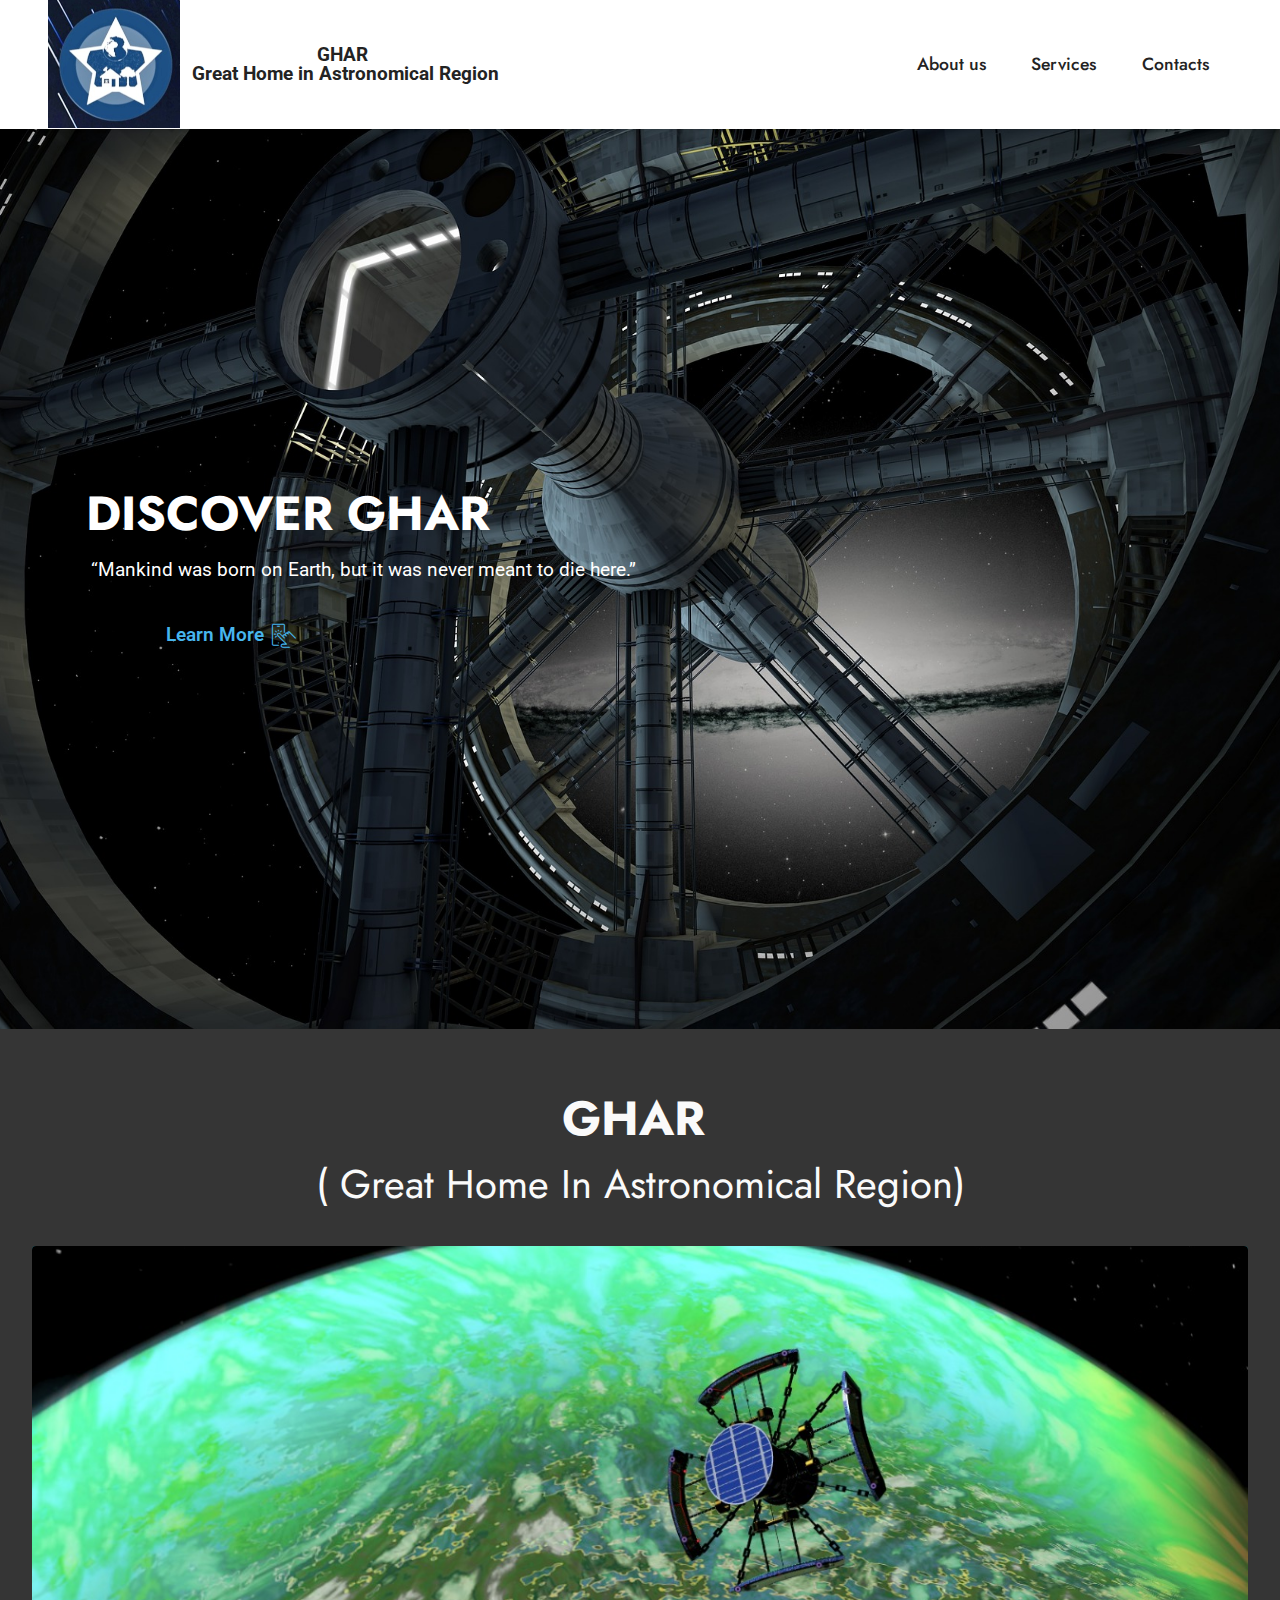
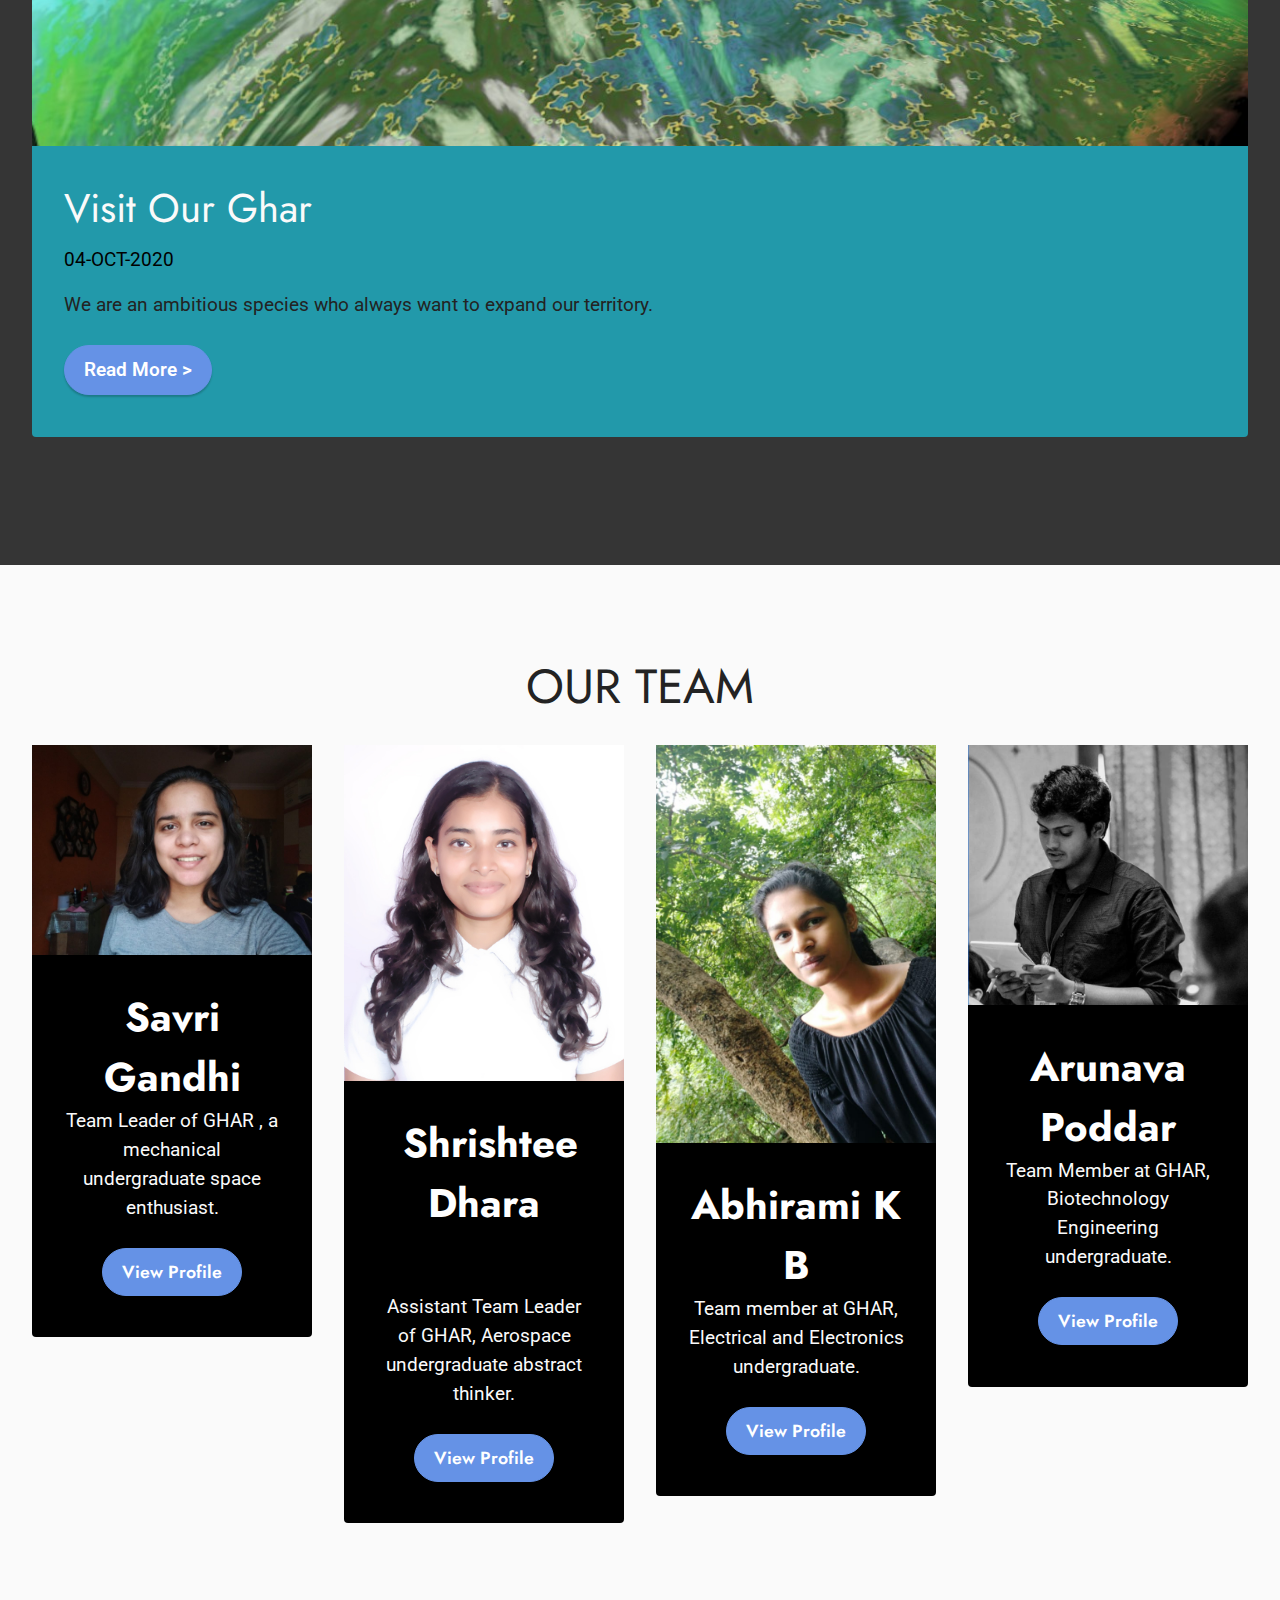
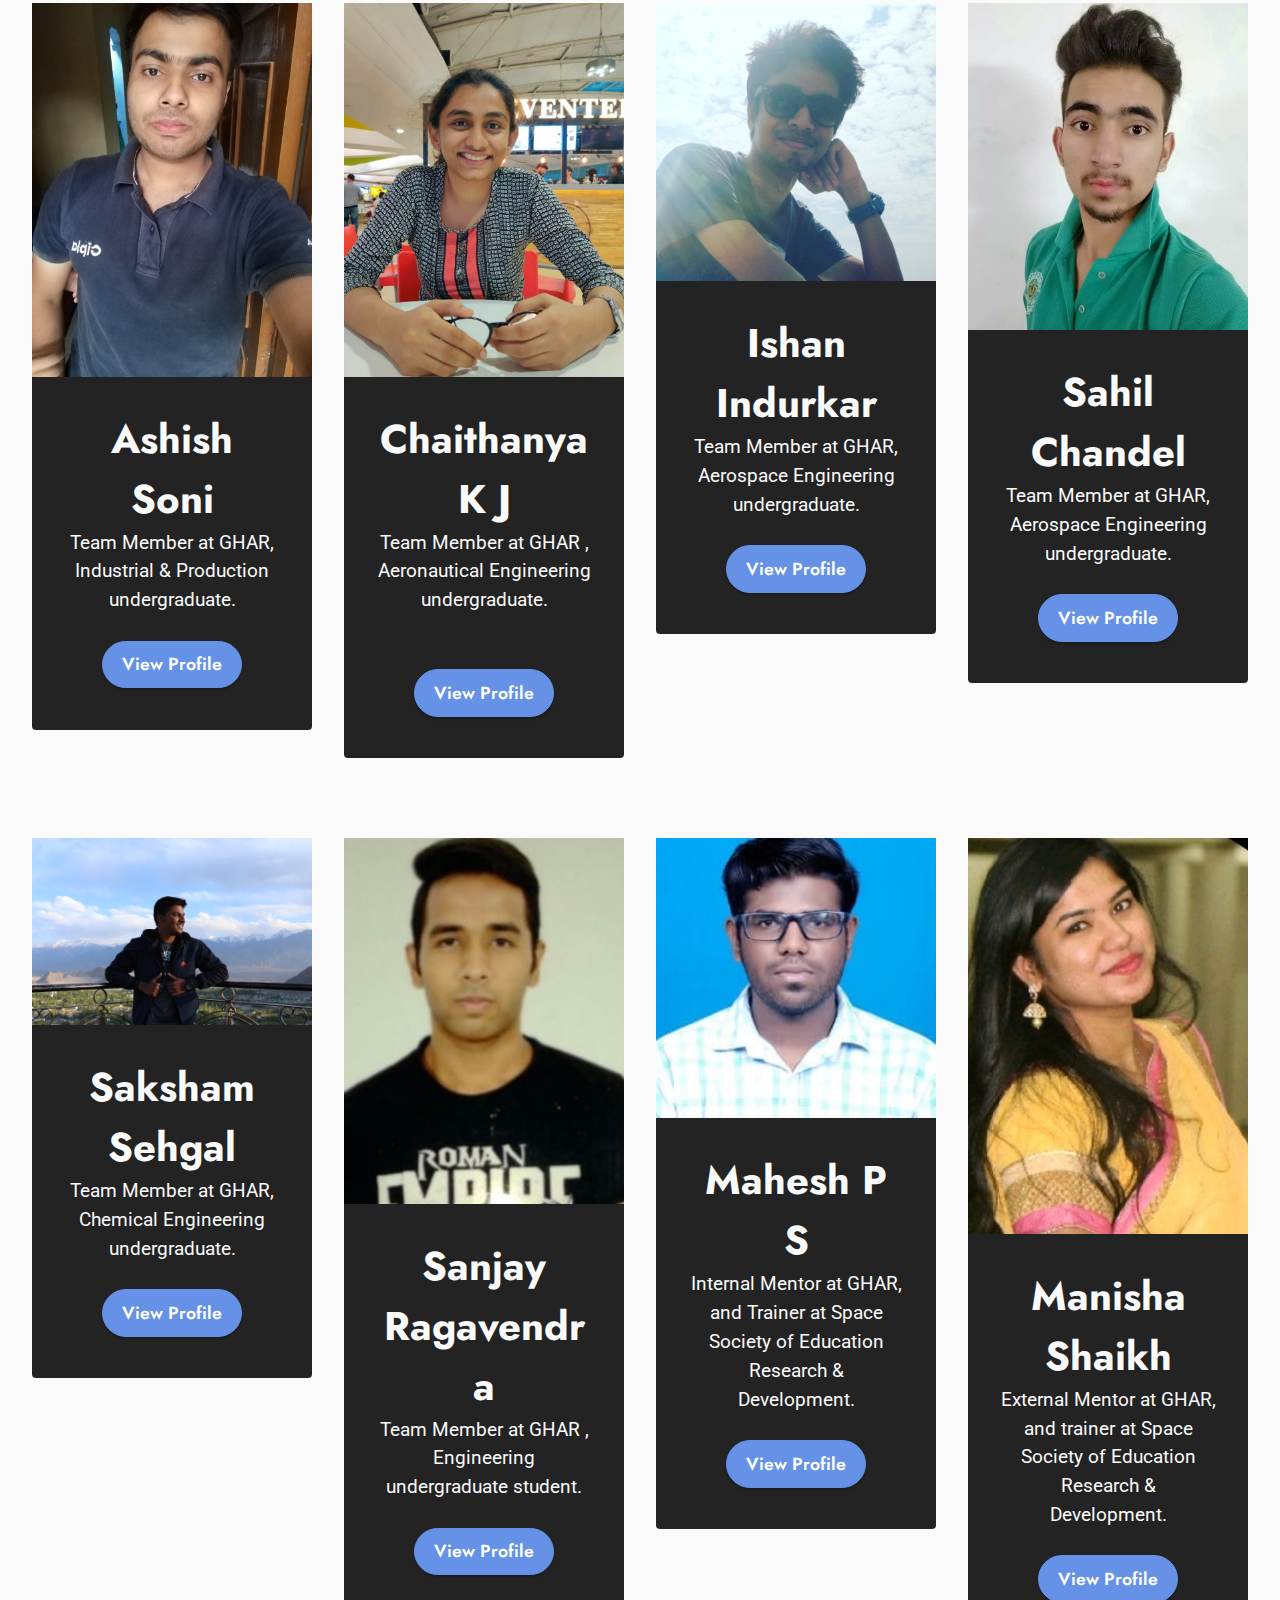
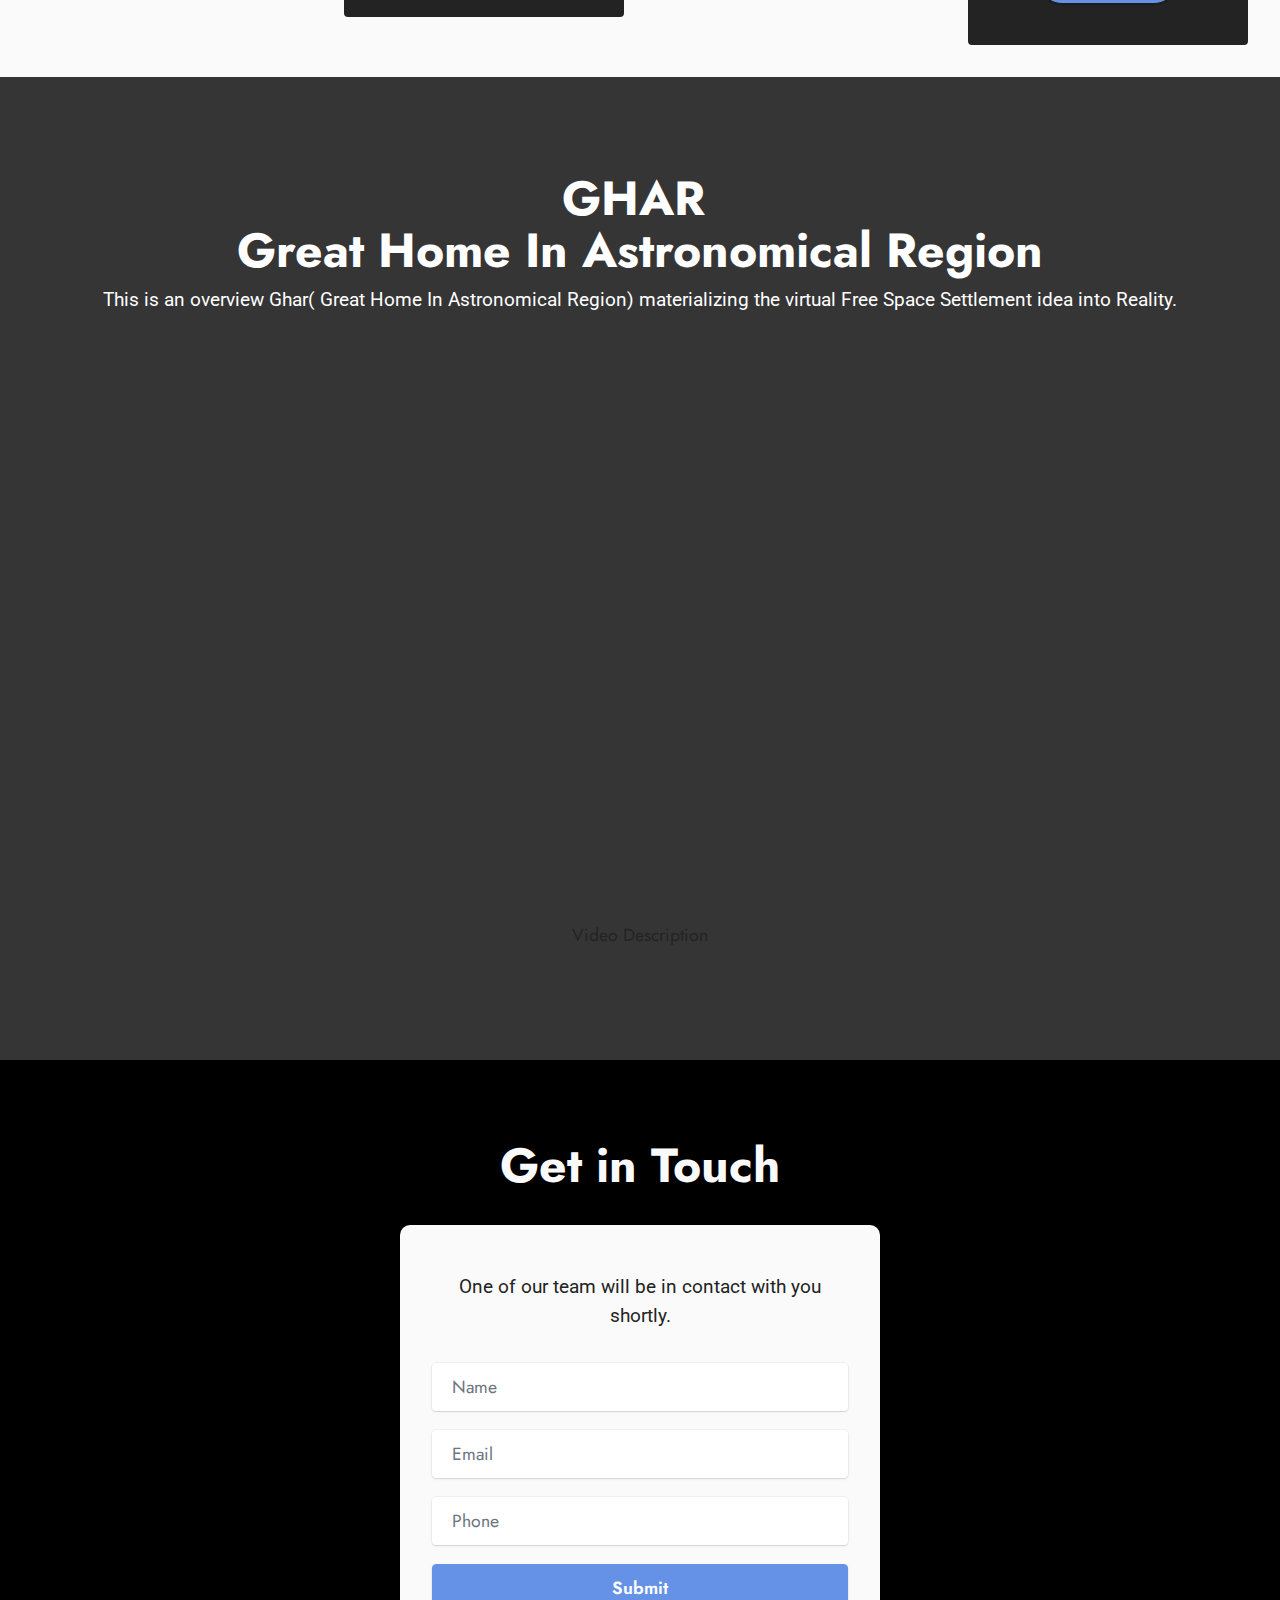
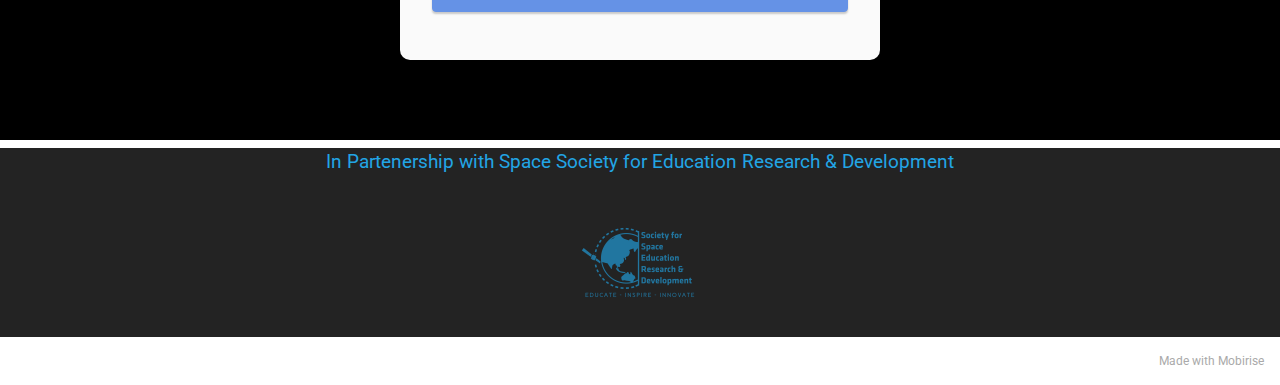
==== commit b7deca8e: "Add files via upload" ====
--- a/index.html
+++ b/index.html
@@ -169,7 +169,7 @@
                             <strong>Abhirami K B</strong></h5>
                         
                         <p class="card-text mbr-fonts-style align-center display-7">
-                            eam member at GHAR,  Electrical and Electronics undergraduate.
+                            Team member at GHAR,  Electrical and Electronics undergraduate.
                         </p>
                         
                         <div class="mbr-section-btn card-btn align-center"><a class="btn btn-primary display-4" href="page1.html">View
